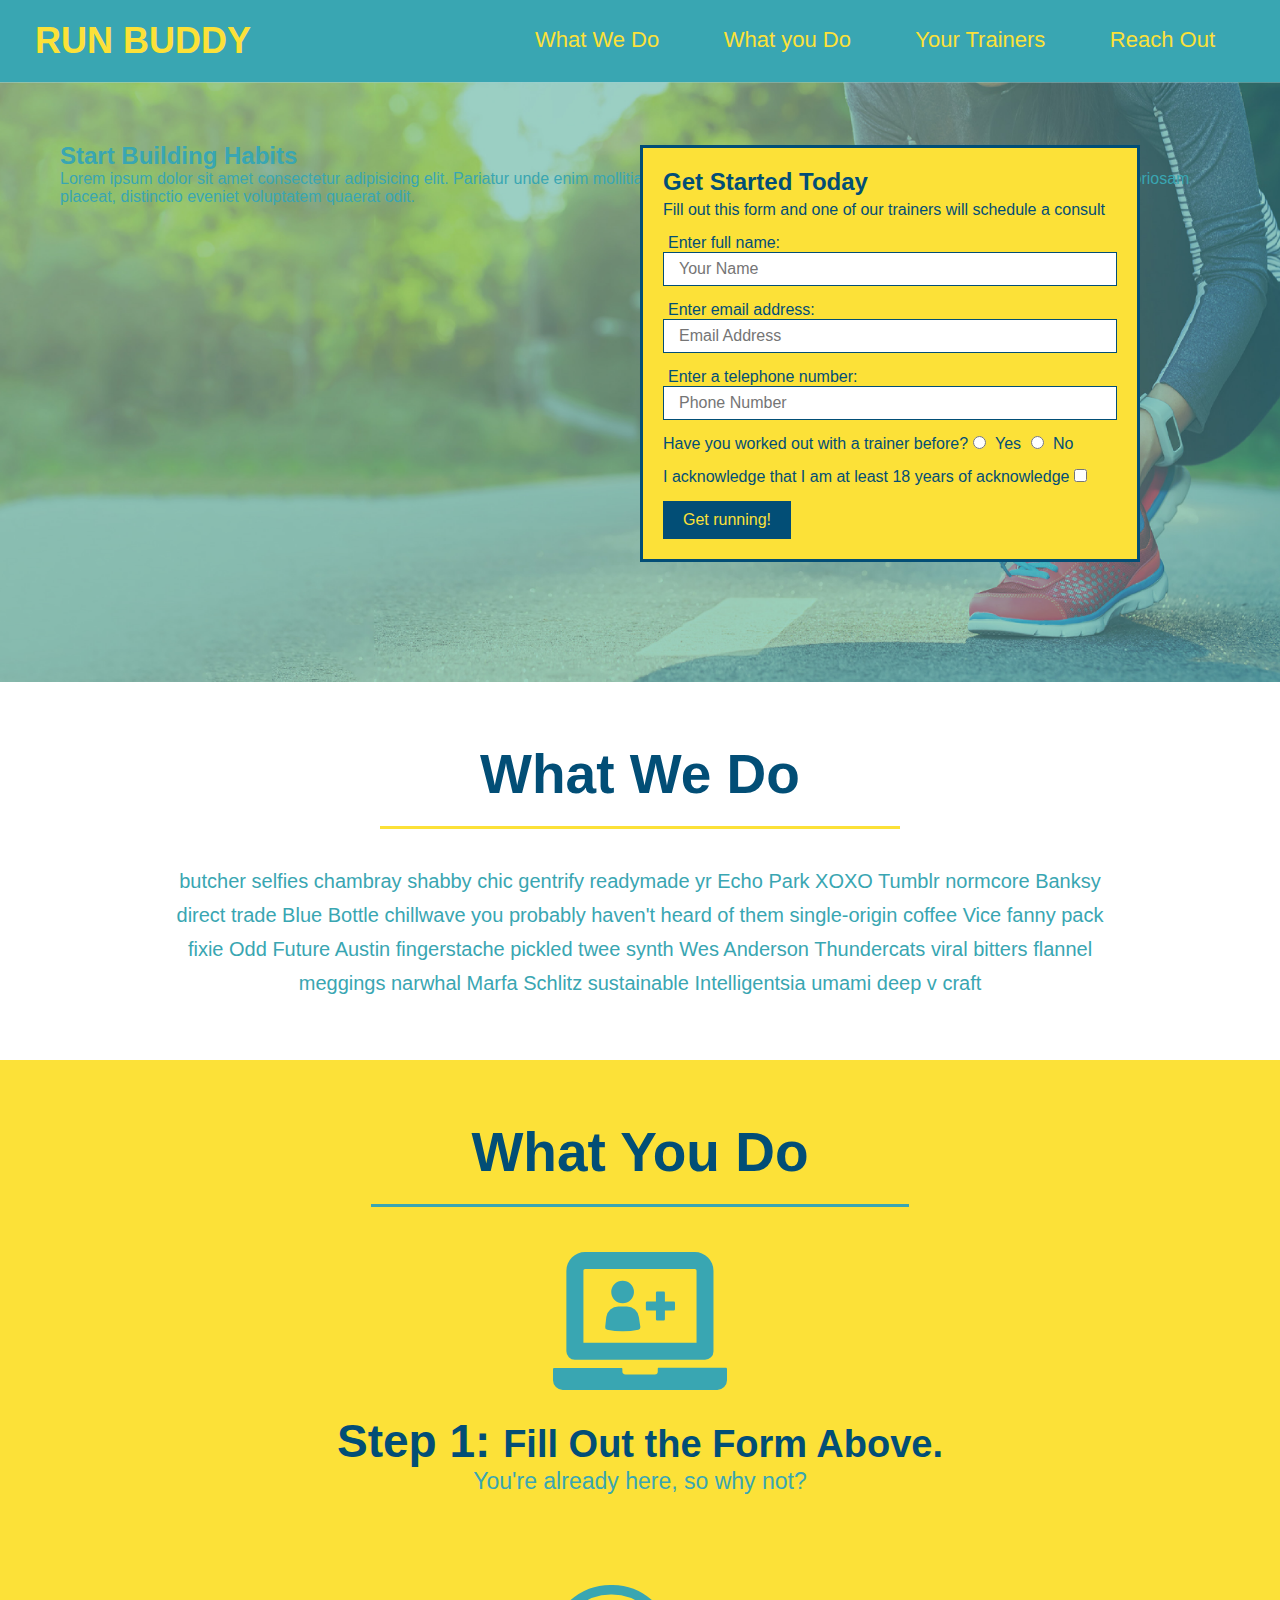
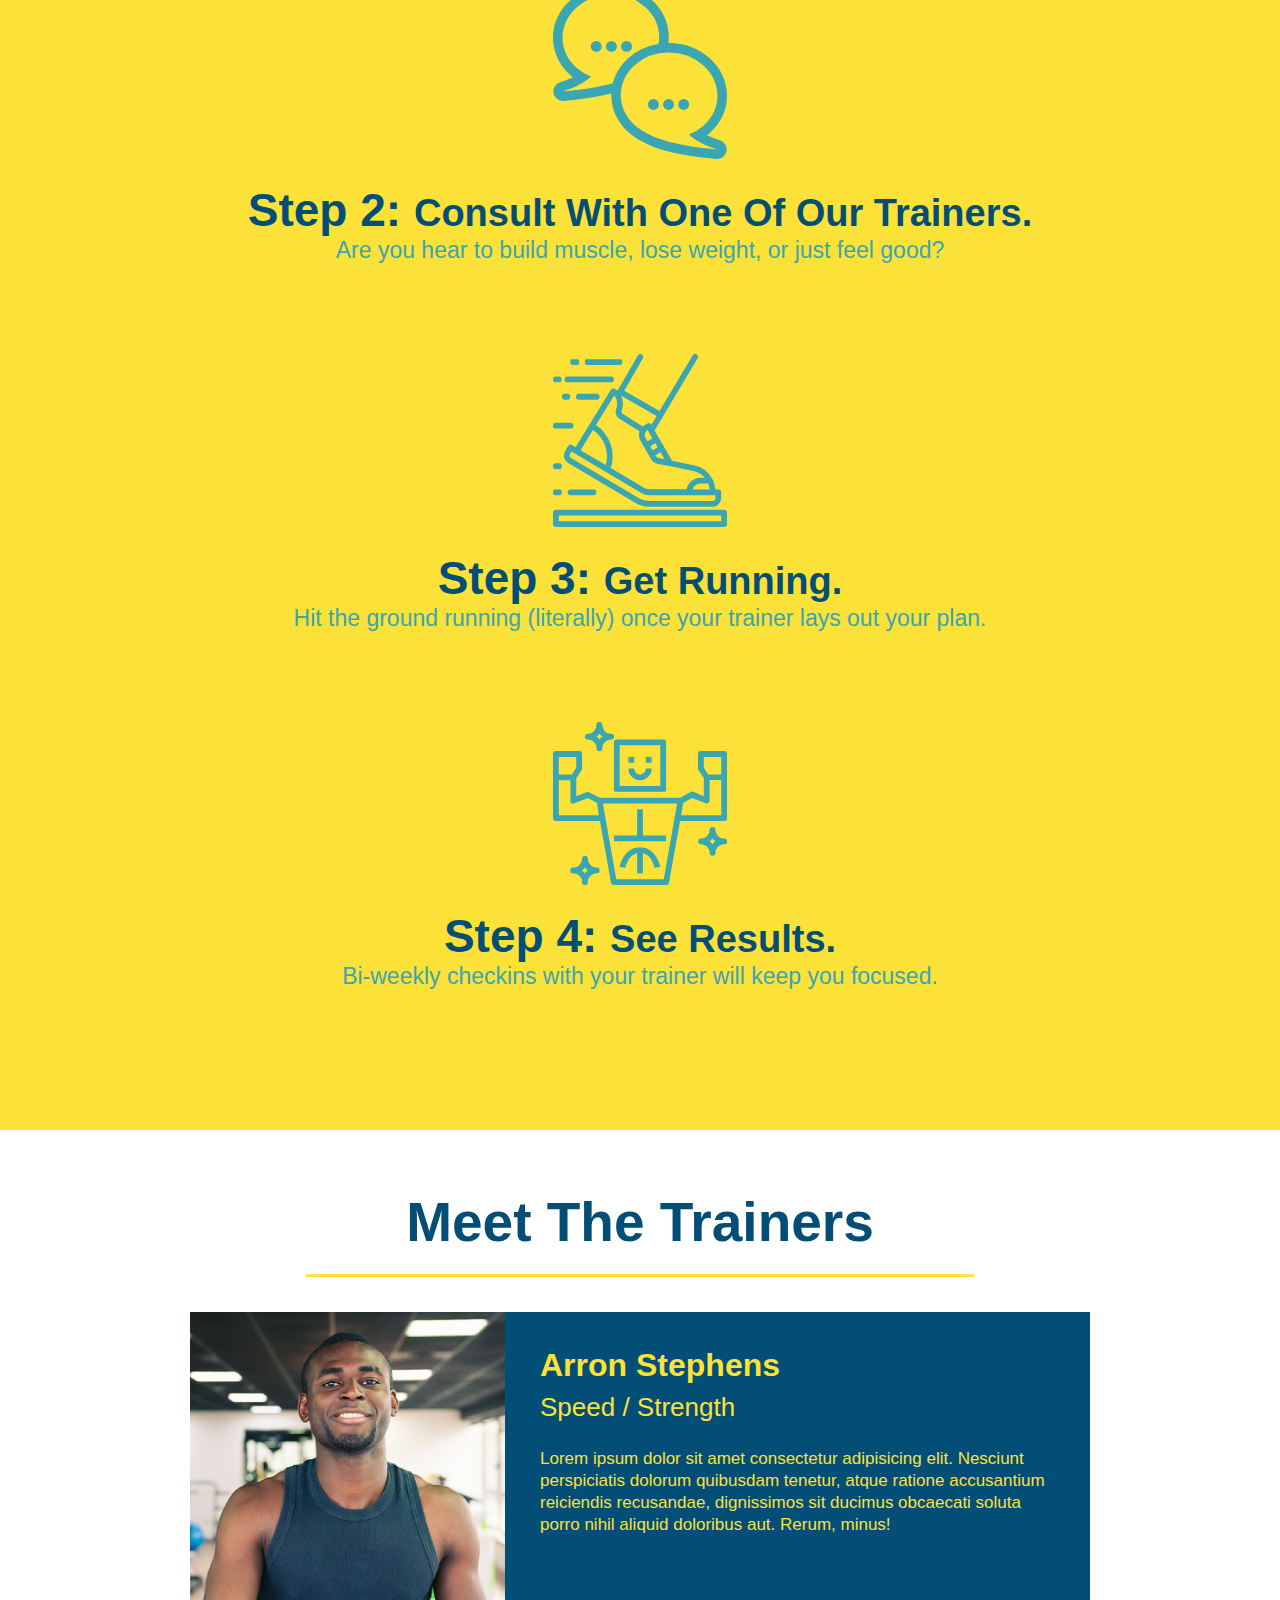
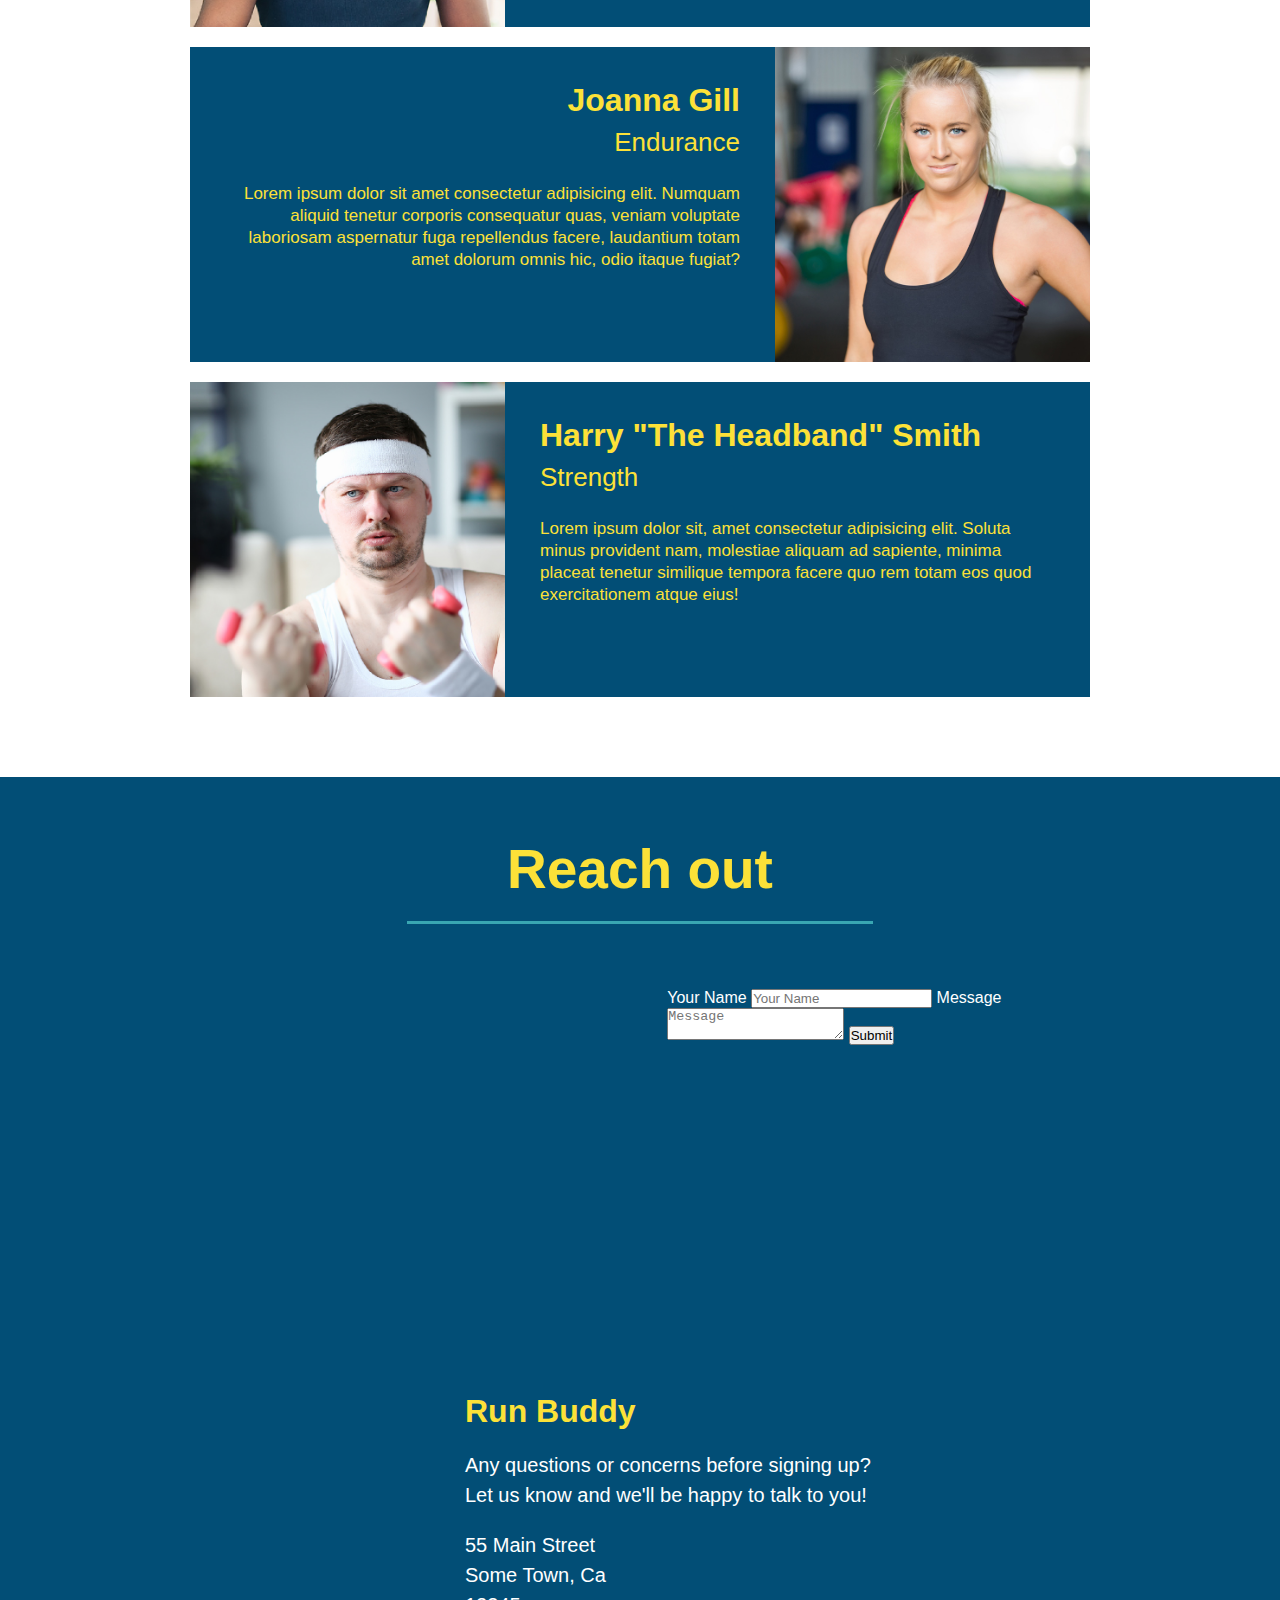
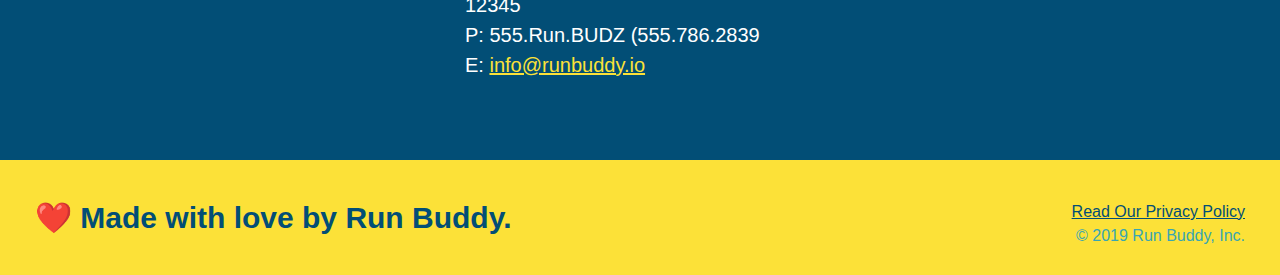
==== index.html @ ac70fb6c "add contact form" ====
<!DOCTYPE html>
<html lang="eng">
    <head>
        <meta charset="UTF-8"  />
        <title>Run Buddy</title>
        <link rel="stylesheet" href="./assets/css/style.css" />
    </head>
    <body>
       <!-- navigation --> 
       <header>
            <h1>
                <a>RUN BUDDY</a>
            </h1>
            <nav>
              <!-- Unordered list element-->
              <ul>
                  <!-- List item element-->
                  <li>
                      <!--Anchor Element-->
                      <a href="#what-we-do">What We Do</a>
                  </li>
                  <li>
                      <a href="#what-you-do">What you Do</a>
                  </li>
                  <li>
                      <a href="#your-trainers">Your Trainers</a>
                  </li>
                  <li>
                      <a href="#reach-out">Reach Out</a>
                  </li>
              </ul>
          </nav>
        </header>     
       
        <!-- hero/jumbotron-->
        <section class="hero">
            <div class="hero-cta">
                <h2>Start Building Habits</h2>
                <p>
                    Lorem ipsum dolor sit amet consectetur adipisicing elit. Pariatur unde enim mollitia iste dolore amet, rerum sunt nihil! Perspiciatis atque ratione ab in laboriosam placeat, distinctio eveniet voluptatem quaerat odit.
                </p>
            </div>
            <div class="hero-form">
                <h3>Get Started Today</h3>
                <p>Fill out this form and one of our trainers will schedule a consult</p>
                <form>
                    <label for="name">Enter full name:</label>
                    <input type="text" placeholder="Your Name" name="name" id ="name" class="form-input" required/>
                    <label for="email">Enter email address:</label>
                    <input type="email" placeholder="Email Address" name="email" id="email" class="form-input" required/>
                    <label for="phone">Enter a telephone number:</label>
                    <input type="tel" placeholder="Phone Number" name="phone" id="phone" class="form-input" required/>
                    <p>
                        Have you worked out with a trainer before?
                        <input type="radio" name="trainer-confirm" id="trainer-yes" />
                        <label for="trainer-yes">Yes</label>
                        <input type="radio" name="trainer-confirm" id="trainer-no" />
                        <label for="trainer-no">No</label>
                    </p>
                    <p>
                        I acknowledge that I am at least 18 years of acknowledge
                        <input type="checkbox" name="age-confirm" id="checkbox" />
                    </p>
                    <button type="submit">
                        Get running!
                    </button>
                </form>
            </div>
        </section>
        <!--end hero-->


        <!-- "what we do" section-->
        <section id="what-we-do" class="intro">
            <h2 class="section-title primary-border">What We Do</h2>
            <p>
                butcher selfies chambray shabby chic gentrify readymade yr Echo Park XOXO Tumblr normcore Banksy direct trade Blue Bottle chillwave you probably haven't heard of them single-origin coffee Vice fanny pack fixie Odd Future Austin fingerstache pickled twee synth Wes Anderson Thundercats viral bitters flannel meggings narwhal Marfa Schlitz sustainable Intelligentsia umami deep v craft
            </p>
        </section>

        <!-- "what you do" section-->
        <section id="what-you-do" class="steps">
            <h2 class="section-title secondary-border">What You Do</h2>

            <div>
                <!--insert this img element-->
                <img src="./assets/images/step-1.svg" alt="" />
                <h3>Step 1: <span>Fill Out the Form Above.</span></h3>
                <p>You're already here, so why not?</p>
            </div>

            <div>
                <img src="./assets/images/step-2.svg" alt="" />
                <h3>Step 2: <span>Consult With One Of Our Trainers.</span></h3>
                <p>Are you hear to build muscle, lose weight, or just feel good?</p>
            </div>

            <div>
                <img src="./assets/images/step-3.svg" alt="" />
                <h3>Step 3: <span>Get Running.</span></h3>
                <p>Hit the ground running (literally) once your trainer lays out your plan.</p>
            </div>

            <div>
                <img src="./assets/images/step-4.svg" alt="" />
                <h3>Step 4: <span>See Results.</span></h3>
                <p>Bi-weekly checkins with your trainer will keep you focused.</p>
            </div>
        </section>

        <!-- "meet the trainers" section-->
        <section id="your-trainers" class="trainers">
            <h2 class="section-title primary-border">
                Meet The Trainers
            </h2>
            <article class="trainer">
                <img src="./assets/images/trainer-1.jpg" alt="Arron Stephens in his workout clothes, ready to pump iron" />
                <div class="trainer-bio text-left">
                    <h3>Arron Stephens</h3>
                    <h4>Speed / Strength</h4>
                    <p>
                        Lorem ipsum dolor sit amet consectetur adipisicing elit. Nesciunt perspiciatis dolorum quibusdam tenetur, atque ratione accusantium reiciendis recusandae, dignissimos sit ducimus obcaecati soluta porro nihil aliquid doloribus aut. Rerum, minus!
                    </p>
                </div>
            </article>
            <!--Second trainer bio-->
            <article class="trainer">
                <div class="trainer-bio text-right">
                    <h3>Joanna Gill</h3>
                    <h4>Endurance</h4>
                    <p>
                        Lorem ipsum dolor sit amet consectetur adipisicing elit. Numquam aliquid tenetur corporis consequatur quas, veniam voluptate laboriosam aspernatur fuga repellendus facere, laudantium totam amet dolorum omnis hic, odio itaque fugiat?
                    </p>
                </div>
                <img src="./assets/images/trainer-2.jpg" alt="Joanna Gill cooling off after a workout" />
            </article>
            <!--third trainer bio-->
            <article class="trainer">
                <img src="./assets/images/trainer-3.jpg" alt="Harry Smith wearing a headband and lifting comically small pink weights" />
                <div class="trainer-bio text-left">
                    <h3>Harry "The Headband" Smith</h3>
                    <h4>Strength</h4>
                    <p>
                        Lorem ipsum dolor sit, amet consectetur adipisicing elit. Soluta minus provident nam, molestiae aliquam ad sapiente, minima placeat tenetur similique tempora facere quo rem totam eos quod exercitationem atque eius!
                    </p>
                </div>
            </article>

        </section>

        <!-- "reach out" section-->
        <section id="reach-out" class="contact">
            <h2 class="section-title secondary-border">Reach out</h2>
            <div class="contact-info">
                <iframe src="https://www.google.com/maps/embed?pb=!1m18!1m12!1m3!1d12159.502258416414!2d-105.08551550125972!3d40.36728342038045!2m3!1f0!2f0!3f0!3m2!1i1024!2i768!4f13.1!3m3!1m2!1s0x8769548030e04989%3A0x5b1f0be2f0952f0!2s2445%20Courtney%20Dr%2C%20Loveland%2C%20CO%2080537!5e0!3m2!1sen!2sus!4v1627431113968!5m2!1sen!2sus" 
                width="400" 
                height="400" 
                style="border:0;" 
                allowfullscreen="" 
                loading="lazy">
                </iframe>
                <div class="contact-form">
                    <form>
                        <label for="contact-name">Your Name</label>
                        <input type="text" placeholder="Your Name" />

                        <label for="contact-message">Message</label>
                        <textarea id="contact-message" placeholder="Message"></textarea>

                        <button type="submit">Submit</button>
                    </form>
                </div>
                <div class="text-left">
                    <h3>Run Buddy</h3>
                    <p>
                        Any questions or concerns before signing up?
                        <br/>
                        Let us know and we'll be happy to talk to you!
                    </p>
                    <address>
                        55 Main Street <br/>
                        Some Town, Ca <br/>
                        12345 <br/>
                        P: 555.Run.BUDZ (555.786.2839<br/>
                        E: <a href="mailto:info@runbuddy.io">info@runbuddy.io</a>
                    </address>
                </div>
            </div>
        </section>

        <!-- footer -->
        <footer>
            <h2>❤️ Made with love by Run Buddy.</h2>
            <div>
                <a href="./privacy-policy.html">Read Our Privacy Policy</a><br />
                &copy; 2019 Run Buddy, Inc.
            </div>
        </footer>
    </body> 
</html>
---- assets/css/style.css ----
* {
    margin: 0;
    padding: 0;
    box-sizing: border-box;
}
body {
    color: #39a6b2;
    font-family: Helvetica, Arial, sans-serif;
}

/* apply  styles to <header> */
header {
    padding: 20px 35px;
    background-color: #39a6b2;
}

header h1 {
    font-weight: bold;
    font-size: 36px;
    color: #fce138;
    margin: 0;
    display: inline;
}

header a {
    text-decoration: none;
    color: #fce138;
}

header nav {
    float: right;
    margin: 7px 0;
}

header nav ul li {
    display: inline;
}

header nav ul li a {
    margin: 0 30px;
    font-weight: lighter;
    font-size: 22px;
}

footer{
    background: #fce138;
    width: 100%;
    padding: 40px 35px;
}

footer h2 {
    display: inline;
    color: #024e76;
    font-size: 30px;
    margin: 0;
}

footer div {
    float: right;
    line-height: 1.5;
    text-align: right;
}

footer a {
    color: #024e76;
}

section {
    padding: 60px;
}

/*hero style start */
.hero {
    background-image: url("../images/hero-bg.jpg");
    height: 600px;
    background-size: cover;
    background-position: center;
    position: relative;
}

/*hero style end*/

/*hero form style start*/
.hero-form {
    background-color: #fce138;
    padding: 20px;
    width: 500px;
    color: #024e76; 
    border: solid 3px #024e76;
    position: absolute;
    bottom: 120px;
    right: 140px;
}
/*hero form style end*/

.hero-form h3 {
    font-size: x-large;
    margin: 0px;
    margin-bottom: 5px;
}

.hero-form p {
    margin: 5px 0px 15px 0px;
}

.form-input {
    border: 1px solid #024e76;
    display: block;
    padding: 7px 15px;
    font-size: 16px;
    color: #024e76;
    width: 100%;
    margin-bottom: 15px;
}

.hero-form label{
    margin: 0 5px;
}

.hero-form button {
    background-color: #024e76;
    color: #fce138;
    border: none;
    padding: 10px 20px;    
    font-size: 16px;
}
/*HERO STYLES END*/

/*what we do styles*/
.intro {
    text-align: center;
}

.section-title {
    font-size: 55px;
    color: #024e76;
    margin-bottom: 35px;
    padding: 0 100px 20px 100px;
    border-bottom: 3px solid;
    display: inline-block;
}

.primary-border {
    border-color: #fce138;
}

.secondary-border {
    border-color: #39a6b2;
}

.intro p {
    line-height: 1.7;
    color: #39a6b2;
    width: 80%;
    font-size: 20px;
    margin: 0 auto;
}

.steps {
    text-align: center;
    background:#fce138;
}

.steps div {
    margin-bottom: 80px;
}

.steps img {
    width: 15%;
    margin: 10px 0;
}

.steps h3 {
    color:  #024e76;
    font-size: 46px;
    margin-top: 10px;
}

.steps p {
    color: #39a6b2;
    font-size: 23px;
}

.steps span {
    font-size: 38px;
}

.trainers {
    text-align: center;
}

.trainer {
    width: 900px;
    margin: 0 auto 20px auto;
    background: #024e76;
    color: #fce138;
    overflow: auto;
}

.trainer img {
    width: 35%;
    float: left;
}

.trainer-bio {
    padding: 35px;
    float: left;
    width: 65%;
}

.text-left {
    text-align: left;
}

.text-right {
    text-align: right;
}

.trainer-bio h3{
    font-size: 32px;
    margin-bottom: 8px;
}

.trainer-bio h4 {
    font-weight: lighter;
    font-size: 26px;
    margin-bottom: 25px;
}

.trainer-bio p {
    font-size: 17px;
    line-height: 1.3;
}
/* REACH OUT STYLES START */
.contact {
    text-align: center;
    background: #024e76;
}

.contact h2 {
    color: #fce138;
}

.contact-info iframe {
    width: 400px;
    height: 400px;
}

.contact-info div {
    width: 410px;
    display:inline-block;
    margin: 30px 0 0 60px;
    text-align: left;
    vertical-align: top;
    color:white;
}

.contact-info h3 {
    color: #fce138;
    font-size: 32px;
}

.contact-info p, .contact-info address{
    margin: 20px 0;
    line-height:1.5;
    font-size: 20px;
    font-style: normal;    
}

.contact-info a {
    color: #fce138;
}
/* REACH OUT STYLES END */

/*begin privacy policy styling*/
.page-title {
    color: #fce138;
    display: inline-block;
    border-bottom: 4px solid #fce138;
    padding: 0 80px 15px 80px;
    font-weight: normal;
    font-size: 42px;
    font-style: italic;
}
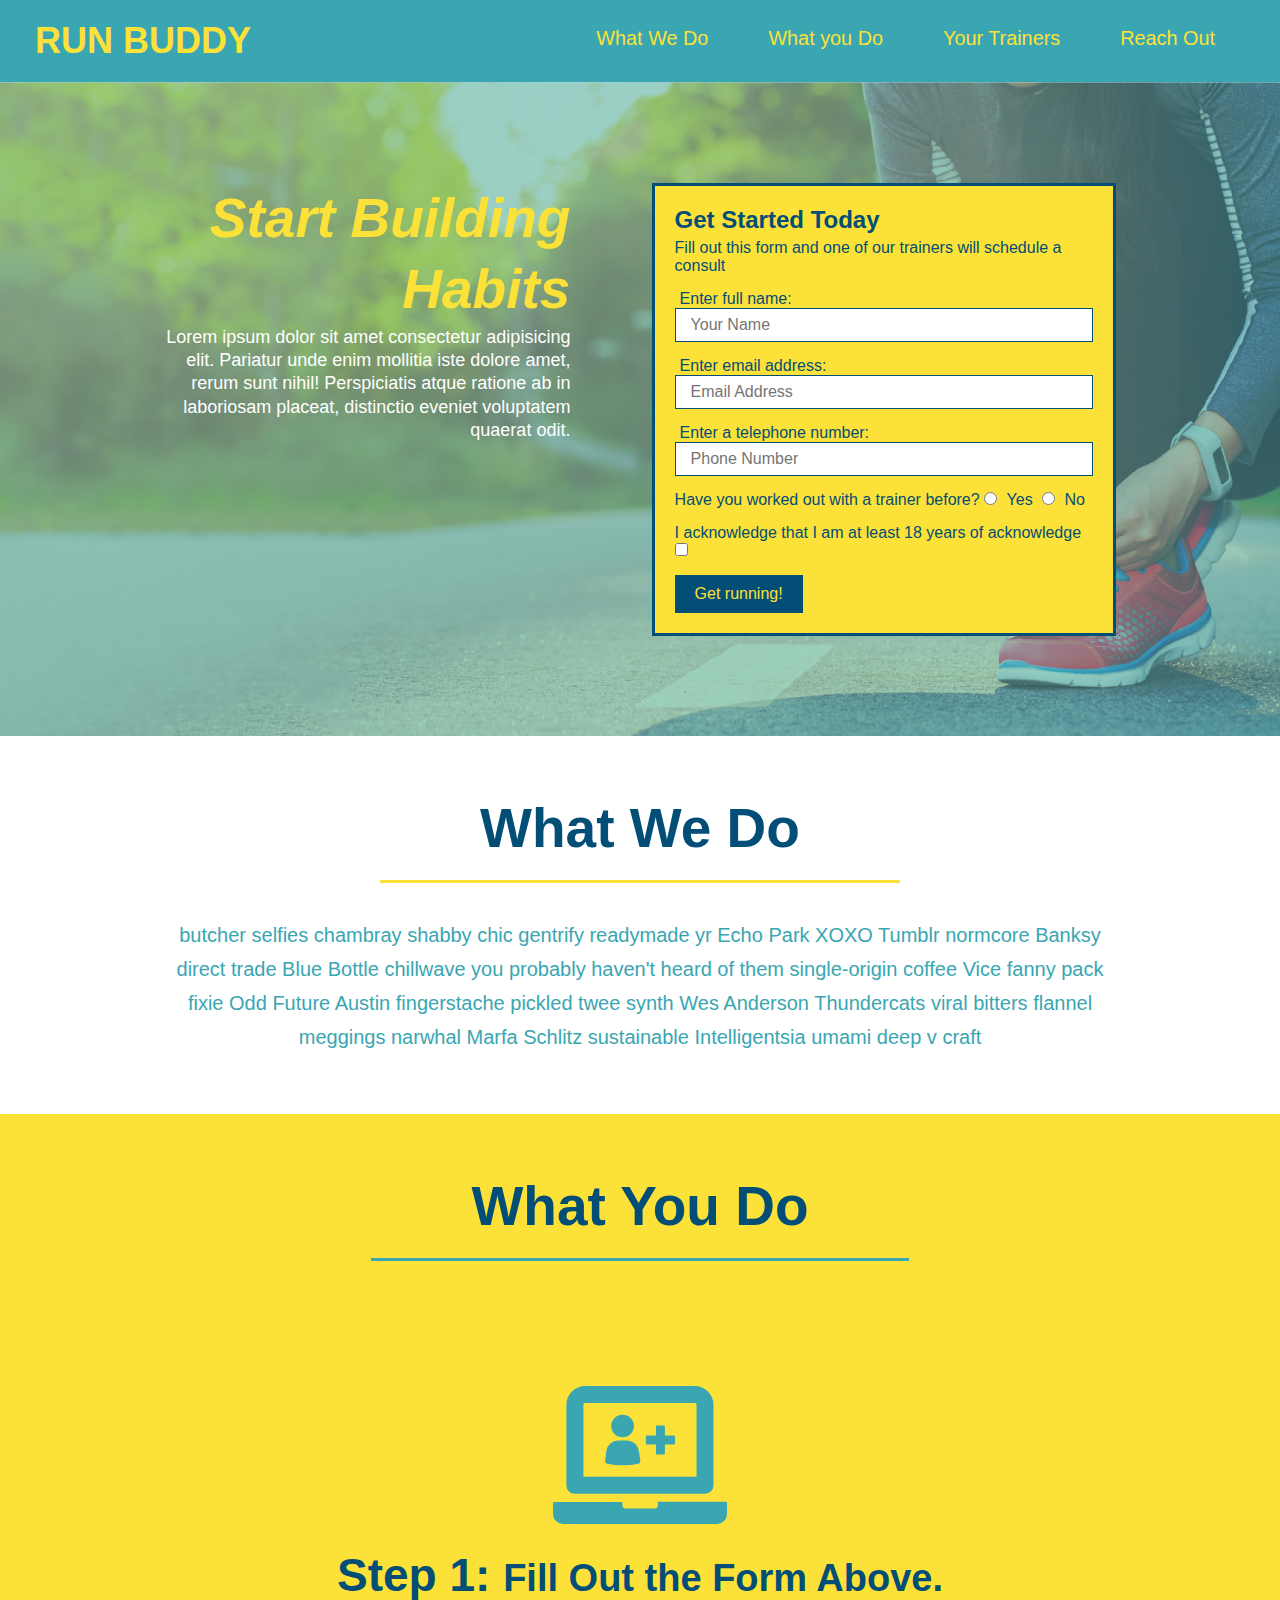
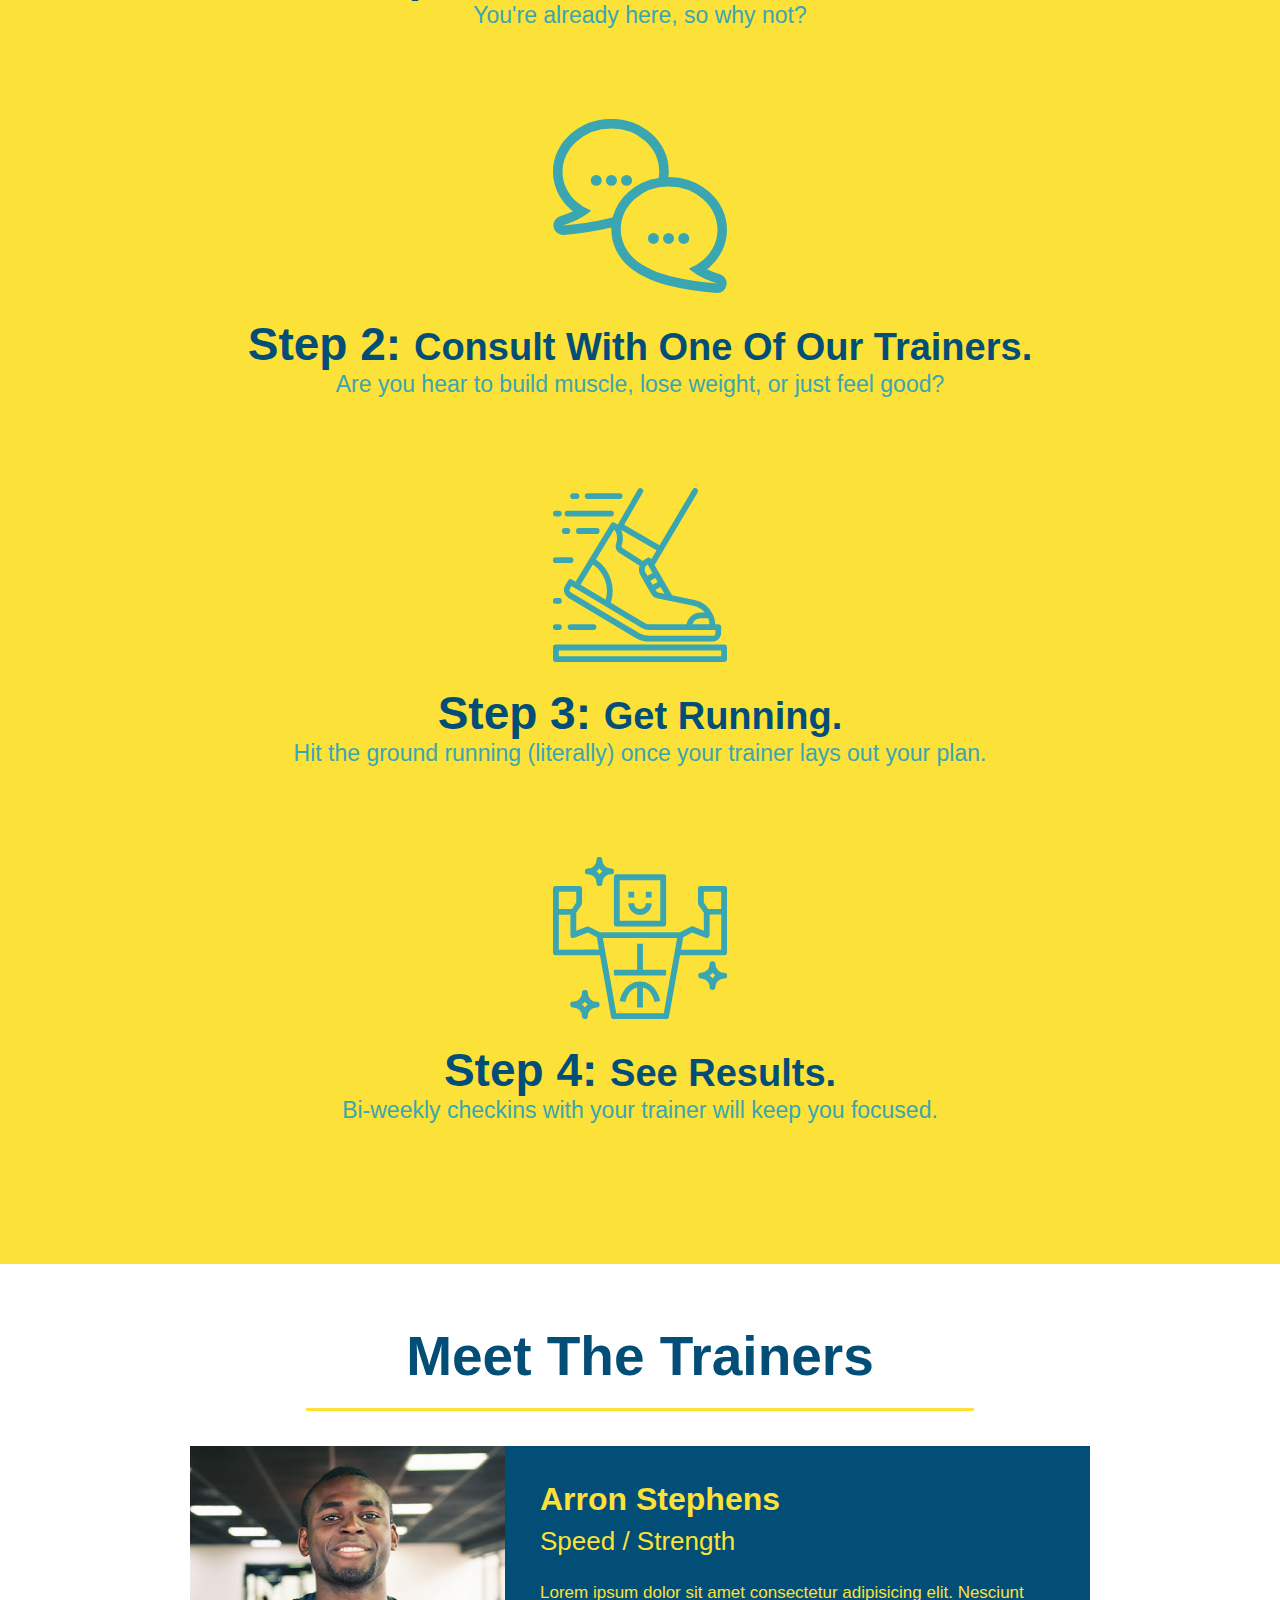
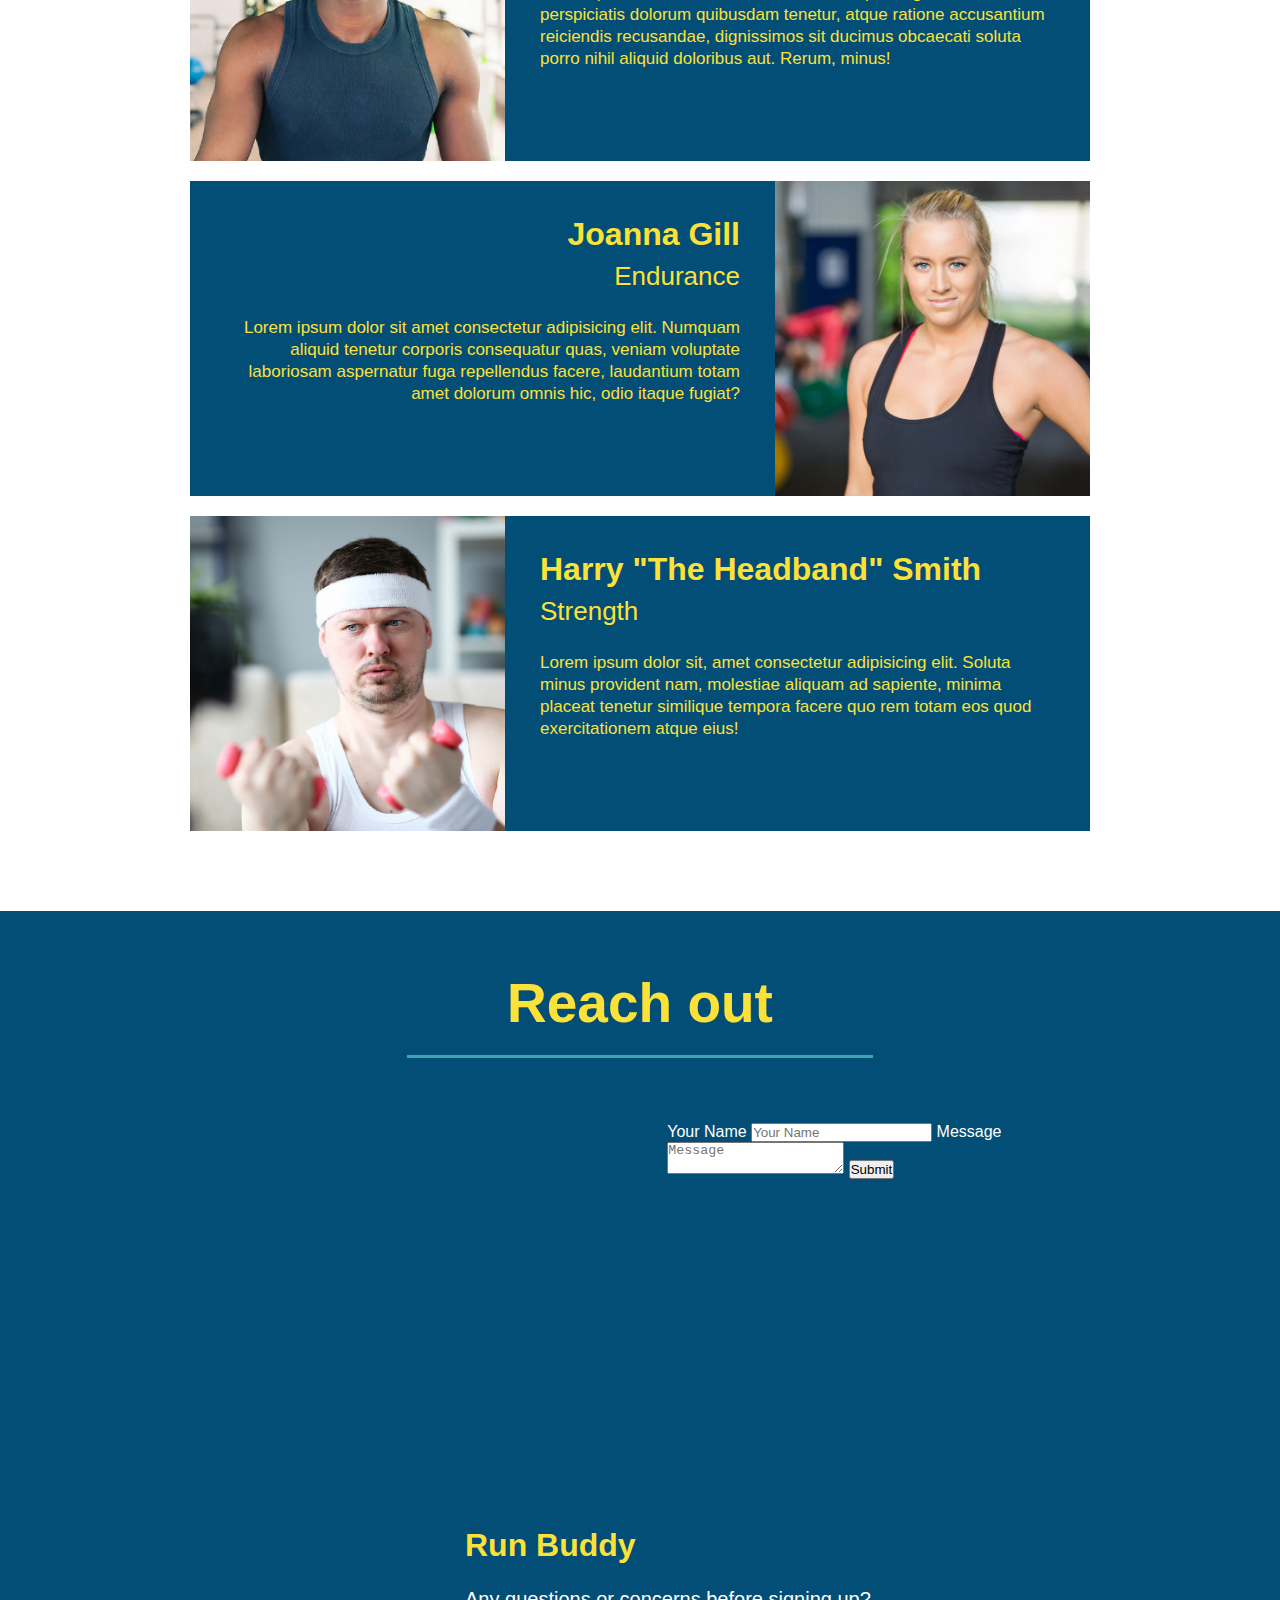
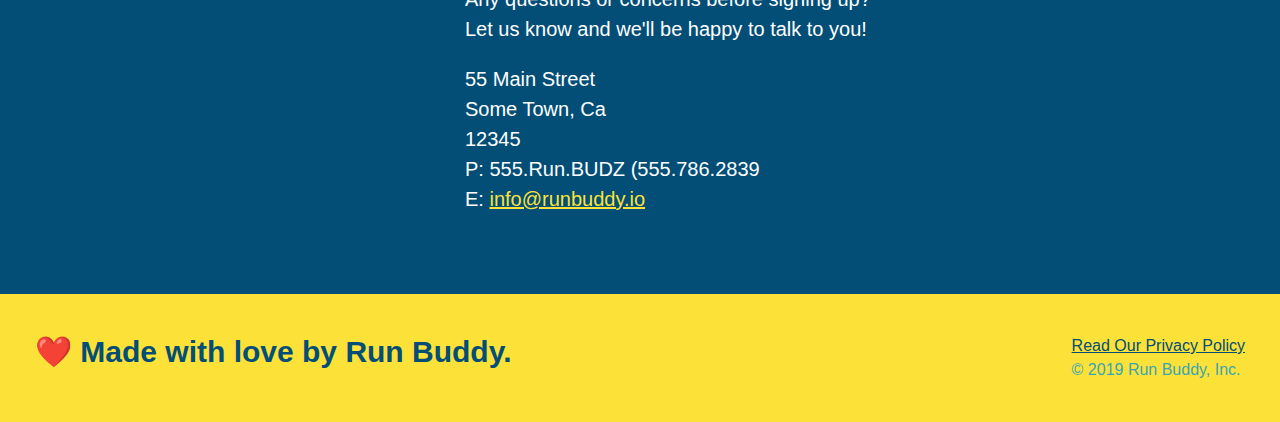
==== commit c7c38dbd: "add flex row to htlm" ====
--- a/index.html
+++ b/index.html
@@ -72,16 +72,21 @@
 
         <!-- "what we do" section-->
         <section id="what-we-do" class="intro">
+        <div class="flex-row">
             <h2 class="section-title primary-border">What We Do</h2>
+        </div>
+        <div class="flex-row">
             <p>
                 butcher selfies chambray shabby chic gentrify readymade yr Echo Park XOXO Tumblr normcore Banksy direct trade Blue Bottle chillwave you probably haven't heard of them single-origin coffee Vice fanny pack fixie Odd Future Austin fingerstache pickled twee synth Wes Anderson Thundercats viral bitters flannel meggings narwhal Marfa Schlitz sustainable Intelligentsia umami deep v craft
             </p>
+        </div>
         </section>
 
         <!-- "what you do" section-->
         <section id="what-you-do" class="steps">
+        <div class="flex-row">
             <h2 class="section-title secondary-border">What You Do</h2>
-
+        </div>
             <div>
                 <!--insert this img element-->
                 <img src="./assets/images/step-1.svg" alt="" />
@@ -110,9 +115,11 @@
 
         <!-- "meet the trainers" section-->
         <section id="your-trainers" class="trainers">
+        <div class="flex-row">
             <h2 class="section-title primary-border">
                 Meet The Trainers
             </h2>
+        </div>
             <article class="trainer">
                 <img src="./assets/images/trainer-1.jpg" alt="Arron Stephens in his workout clothes, ready to pump iron" />
                 <div class="trainer-bio text-left">
@@ -150,7 +157,9 @@
 
         <!-- "reach out" section-->
         <section id="reach-out" class="contact">
+        <div class="flex-row">
             <h2 class="section-title secondary-border">Reach out</h2>
+        </div>
             <div class="contact-info">
                 <iframe src="https://www.google.com/maps/embed?pb=!1m18!1m12!1m3!1d12159.502258416414!2d-105.08551550125972!3d40.36728342038045!2m3!1f0!2f0!3f0!3m2!1i1024!2i768!4f13.1!3m3!1m2!1s0x8769548030e04989%3A0x5b1f0be2f0952f0!2s2445%20Courtney%20Dr%2C%20Loveland%2C%20CO%2080537!5e0!3m2!1sen!2sus!4v1627431113968!5m2!1sen!2sus" 
                 width="400" 
--- a/assets/css/style.css
+++ b/assets/css/style.css
@@ -12,6 +12,9 @@
 header {
     padding: 20px 35px;
     background-color: #39a6b2;
+    display: flex;
+    justify-content: space-between;
+    flex-wrap: wrap;
 }
 
 header h1 {
@@ -19,7 +22,6 @@
     font-size: 36px;
     color: #fce138;
     margin: 0;
-    display: inline;
 }
 
 header a {
@@ -28,37 +30,40 @@
 }
 
 header nav {
-    float: right;
     margin: 7px 0;
 }
 
-header nav ul li {
-    display: inline;
+header nav ul {
+    display: flex;
+    flex-wrap: wrap;
+    justify-content: space-between;
+    align-items: center;
+    list-style: none;
 }
 
 header nav ul li a {
     margin: 0 30px;
     font-weight: lighter;
-    font-size: 22px;
+    font-size: 1.55vw;
 }
 
 footer{
     background: #fce138;
     width: 100%;
     padding: 40px 35px;
+    display: flex;
+    justify-content: space-between;
+    flex-wrap: wrap;
 }
 
 footer h2 {
-    display: inline;
     color: #024e76;
     font-size: 30px;
     margin: 0;
 }
 
 footer div {
-    float: right;
     line-height: 1.5;
-    text-align: right;
 }
 
 footer a {
@@ -72,24 +77,38 @@
 /*hero style start */
 .hero {
     background-image: url("../images/hero-bg.jpg");
-    height: 600px;
     background-size: cover;
     background-position: center;
-    position: relative;
+    display: flex;
+    justify-content: center;
+    flex-wrap: wrap;
 }
 
 /*hero style end*/
-
+/*hero cta style start*/
+.hero-cta {
+    width: 35%;
+    text-align: right;
+    margin: 3.5%;
+    color: #fff;
+    font-size: 18px;
+    line-height: 1.3;
+}
+
+.hero-cta h2 {
+    font-style: italic;
+    font-size: 55px;
+    color: #fce138
+}
+/*hero cta style end*/
 /*hero form style start*/
 .hero-form {
     background-color: #fce138;
     padding: 20px;
-    width: 500px;
     color: #024e76; 
     border: solid 3px #024e76;
-    position: absolute;
-    bottom: 120px;
-    right: 140px;
+    width: 40%;
+    margin: 3.5%;
 }
 /*hero form style end*/
 
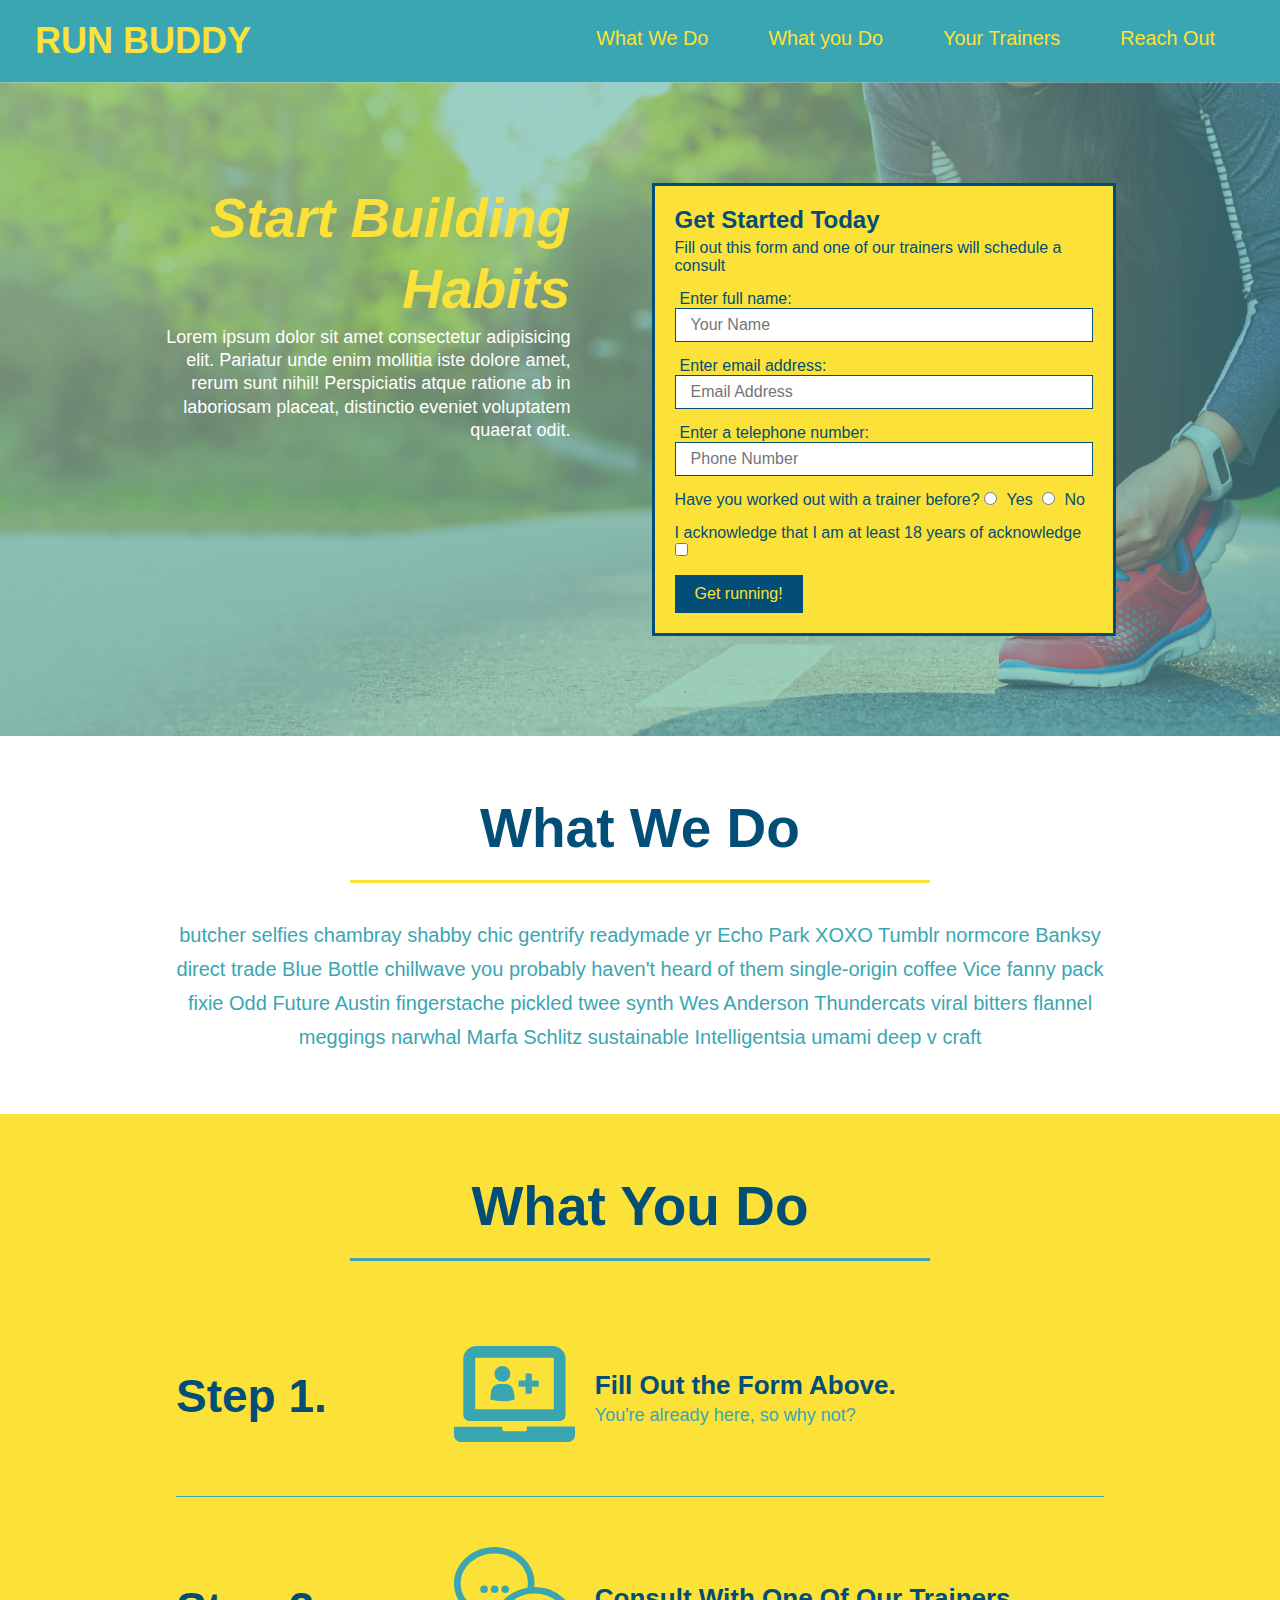
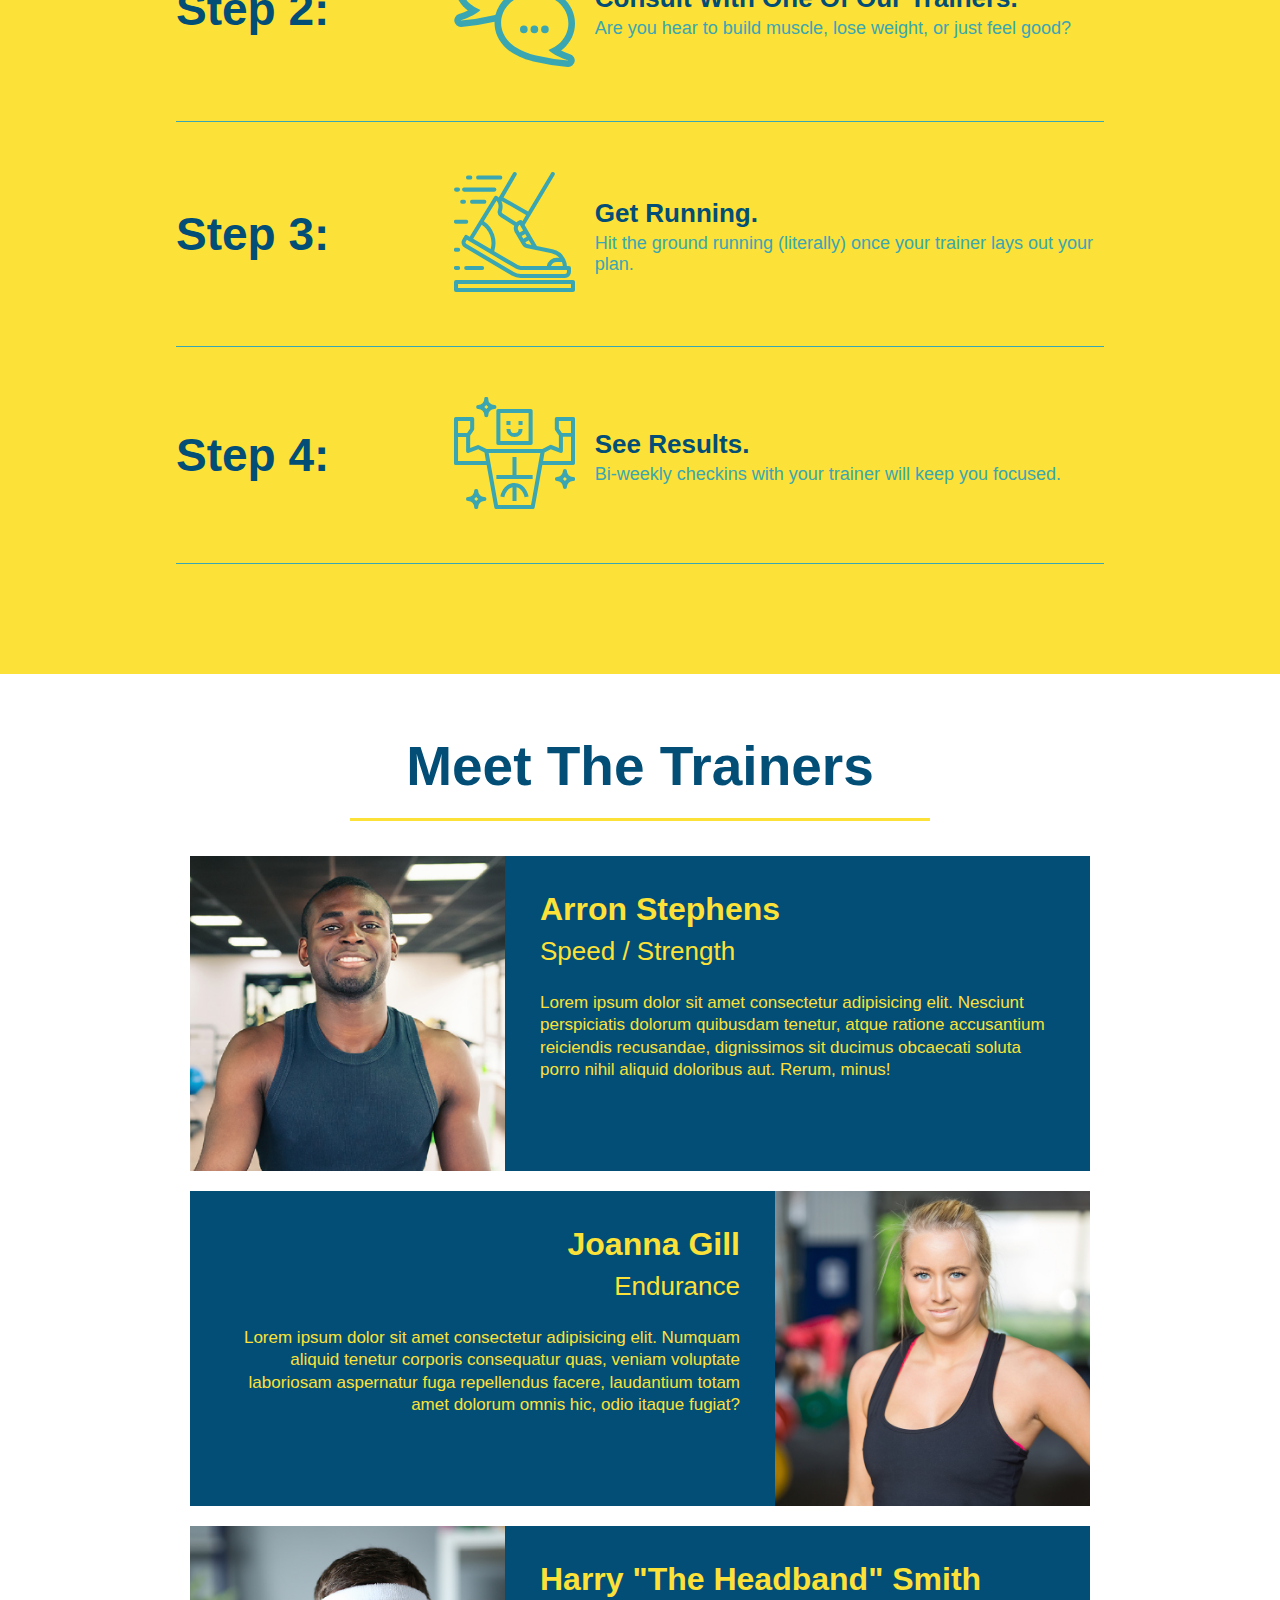
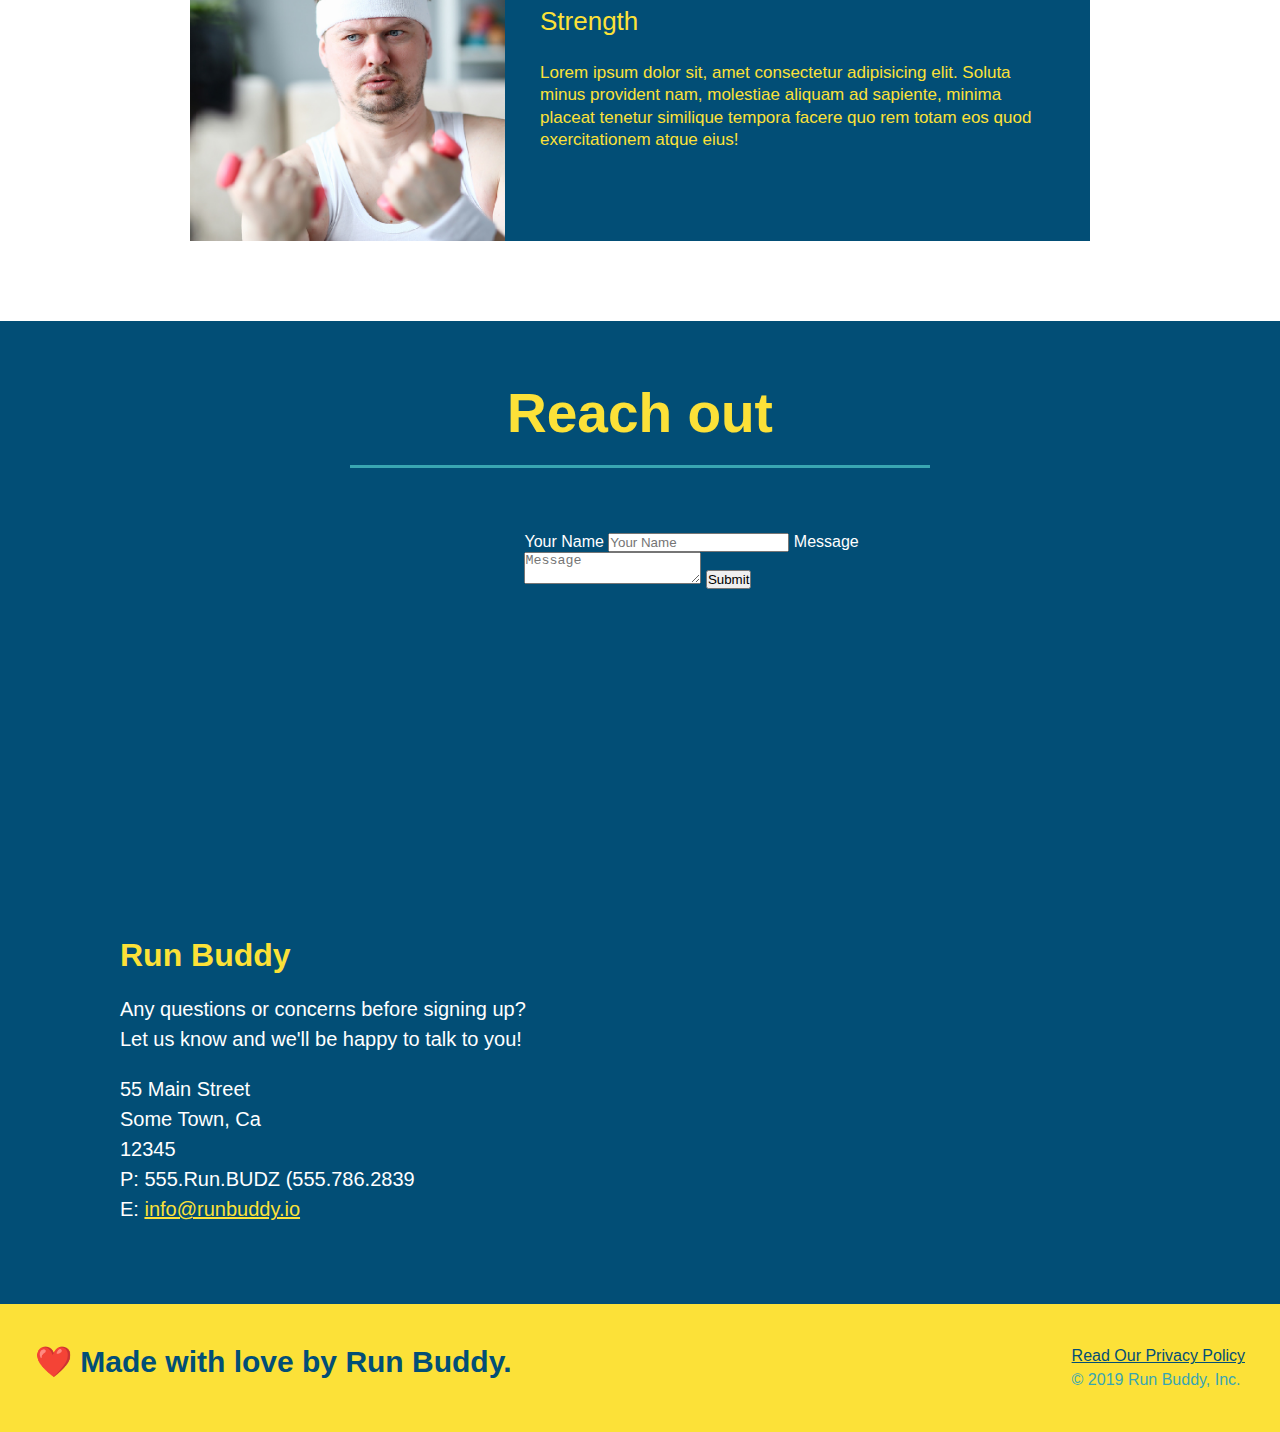
==== commit 8721b8f2: "add flexbox to the steps" ====
--- a/index.html
+++ b/index.html
@@ -87,29 +87,57 @@
         <div class="flex-row">
             <h2 class="section-title secondary-border">What You Do</h2>
         </div>
-            <div>
-                <!--insert this img element-->
-                <img src="./assets/images/step-1.svg" alt="" />
-                <h3>Step 1: <span>Fill Out the Form Above.</span></h3>
-                <p>You're already here, so why not?</p>
-            </div>
-
-            <div>
-                <img src="./assets/images/step-2.svg" alt="" />
-                <h3>Step 2: <span>Consult With One Of Our Trainers.</span></h3>
-                <p>Are you hear to build muscle, lose weight, or just feel good?</p>
-            </div>
-
-            <div>
-                <img src="./assets/images/step-3.svg" alt="" />
-                <h3>Step 3: <span>Get Running.</span></h3>
-                <p>Hit the ground running (literally) once your trainer lays out your plan.</p>
-            </div>
-
-            <div>
-                <img src="./assets/images/step-4.svg" alt="" />
-                <h3>Step 4: <span>See Results.</span></h3>
-                <p>Bi-weekly checkins with your trainer will keep you focused.</p>
+
+        <div class="step">
+            <h3>Step 1.</h3>
+            <div class="step-info">
+                <div class="step-img">
+                    <img src="./assets/images/step-1.svg" alt="" />
+                </div>
+                <div class="step-text">
+                    <h4>Fill Out the Form Above.</h4>
+                    <p>You're already here, so why not?</p>
+                </div>
+            </div>
+        </div>
+
+            <div class="step">
+                <h3>Step 2:</h3>
+                <div class="step-info">
+                    <div class= "step-img">
+                        <img src="./assets/images/step-2.svg" alt="" />
+                    </div>
+                    <div class="step-text">
+                        <h4>Consult With One Of Our Trainers.</h4>
+                        <p>Are you hear to build muscle, lose weight, or just feel good?</p>
+                    </div>
+                </div>
+            </div>
+
+            <div class="step">
+                <h3>Step 3:</h3>
+                <div class="step-info">
+                    <div class="step-img">
+                        <img src="./assets/images/step-3.svg" alt="" />
+                    </div>
+                    <div class="step-text">
+                        <h4>Get Running.</h4>               
+                        <p>Hit the ground running (literally) once your trainer lays out your plan.</p>         
+                    </div>
+                </div>
+            </div>
+
+            <div class="step">
+                <h3>Step 4:</h3>
+                <div class="step-info">
+                    <div class="step-img">
+                        <img src="./assets/images/step-4.svg" alt="" />
+                    </div>
+                    <div class="step-text">
+                        <h4>See Results.</h4>
+                        <p>Bi-weekly checkins with your trainer will keep you focused.</p>
+                    </div>    
+                </div>
             </div>
         </section>
 
--- a/assets/css/style.css
+++ b/assets/css/style.css
@@ -146,17 +146,15 @@
 /*HERO STYLES END*/
 
 /*what we do styles*/
-.intro {
-    text-align: center;
-}
 
 .section-title {
     font-size: 55px;
     color: #024e76;
-    margin-bottom: 35px;
-    padding: 0 100px 20px 100px;
     border-bottom: 3px solid;
-    display: inline-block;
+    padding-bottom: 20px;
+    text-align: center;
+    margin: 0 auto 35px auto;
+    width: 50%;
 }
 
 .primary-border {
@@ -173,39 +171,59 @@
     width: 80%;
     font-size: 20px;
     margin: 0 auto;
+    text-align: center;
 }
 
 .steps {
-    text-align: center;
     background:#fce138;
 }
 
-.steps div {
-    margin-bottom: 80px;
-}
-
-.steps img {
-    width: 15%;
-    margin: 10px 0;
-}
-
-.steps h3 {
+.step {
+    margin: 50px auto;
+    padding-bottom: 50px;
+    width: 80%;
+    border-bottom: 1px solid #39a6b2;
+    display: flex;
+    flex-wrap: wrap;
+    align-items: center;
+    justify-content: space-between;
+}
+
+.step h3 {
     color:  #024e76;
     font-size: 46px;
-    margin-top: 10px;
-}
-
-.steps p {
+    flex: 1 30%;
+}
+
+.step-info {
+    flex: 2 70%;
+    display: flex;
+    flex-wrap: wrap;
+    align-items: center;
+}
+
+.step-img {
+    flex: 1 12%;
+    margin-right: 20px;
+}
+
+.step-img img{
+    max-width: 100%;
+}
+
+.step-text {
+    flex: 12;
+}
+
+.step-text p {
     color: #39a6b2;
-    font-size: 23px;
-}
-
-.steps span {
-    font-size: 38px;
-}
-
-.trainers {
-    text-align: center;
+    font-size: 18px;
+}
+
+.step-text h4 {
+    font-size: 26px;
+    line-height: 1.5;
+    color: #024e76;
 }
 
 .trainer {
@@ -227,14 +245,6 @@
     width: 65%;
 }
 
-.text-left {
-    text-align: left;
-}
-
-.text-right {
-    text-align: right;
-}
-
 .trainer-bio h3{
     font-size: 32px;
     margin-bottom: 8px;
@@ -252,7 +262,6 @@
 }
 /* REACH OUT STYLES START */
 .contact {
-    text-align: center;
     background: #024e76;
 }
 
@@ -291,6 +300,18 @@
 }
 /* REACH OUT STYLES END */
 
+/*utility classes styling*/
+.text-left {
+    text-align: left;
+}
+
+.text-right {
+    text-align: right;
+}
+
+.flex-row {
+    display: flex;
+}
 /*begin privacy policy styling*/
 .page-title {
     color: #fce138;
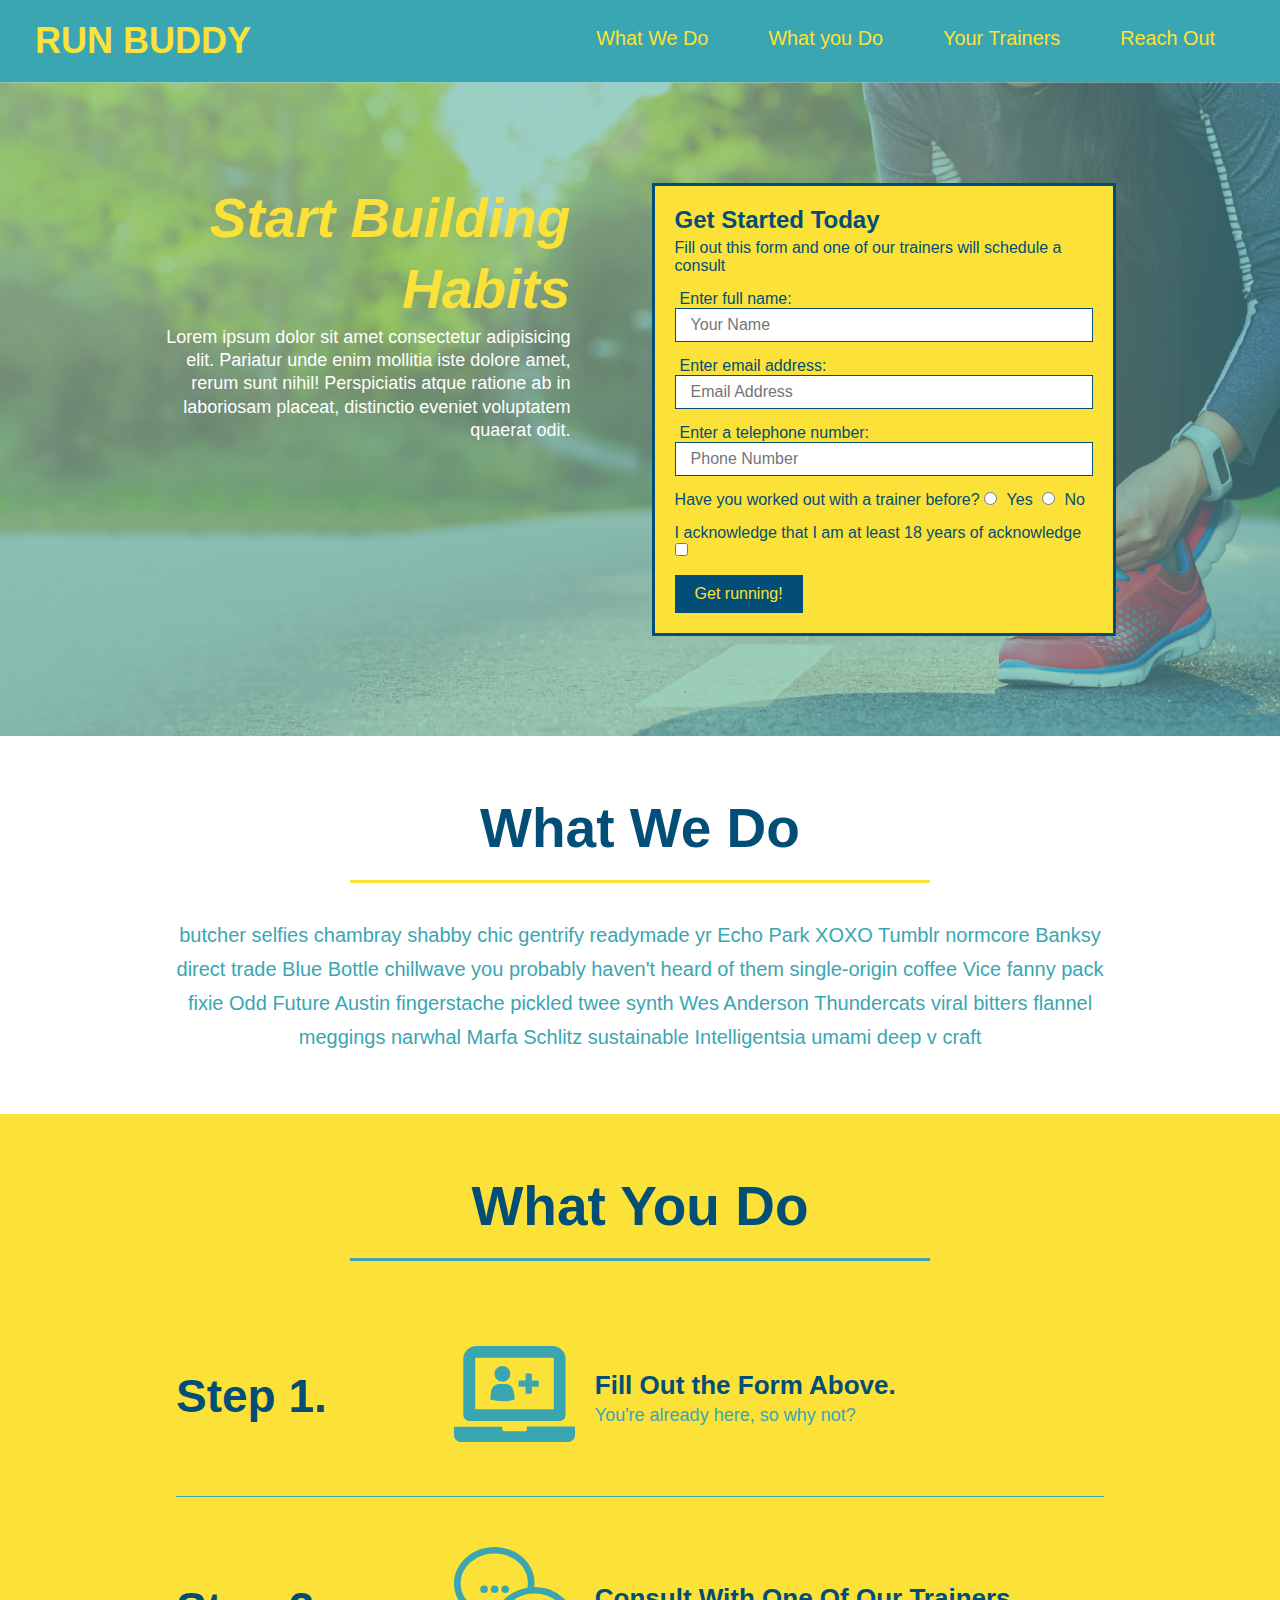
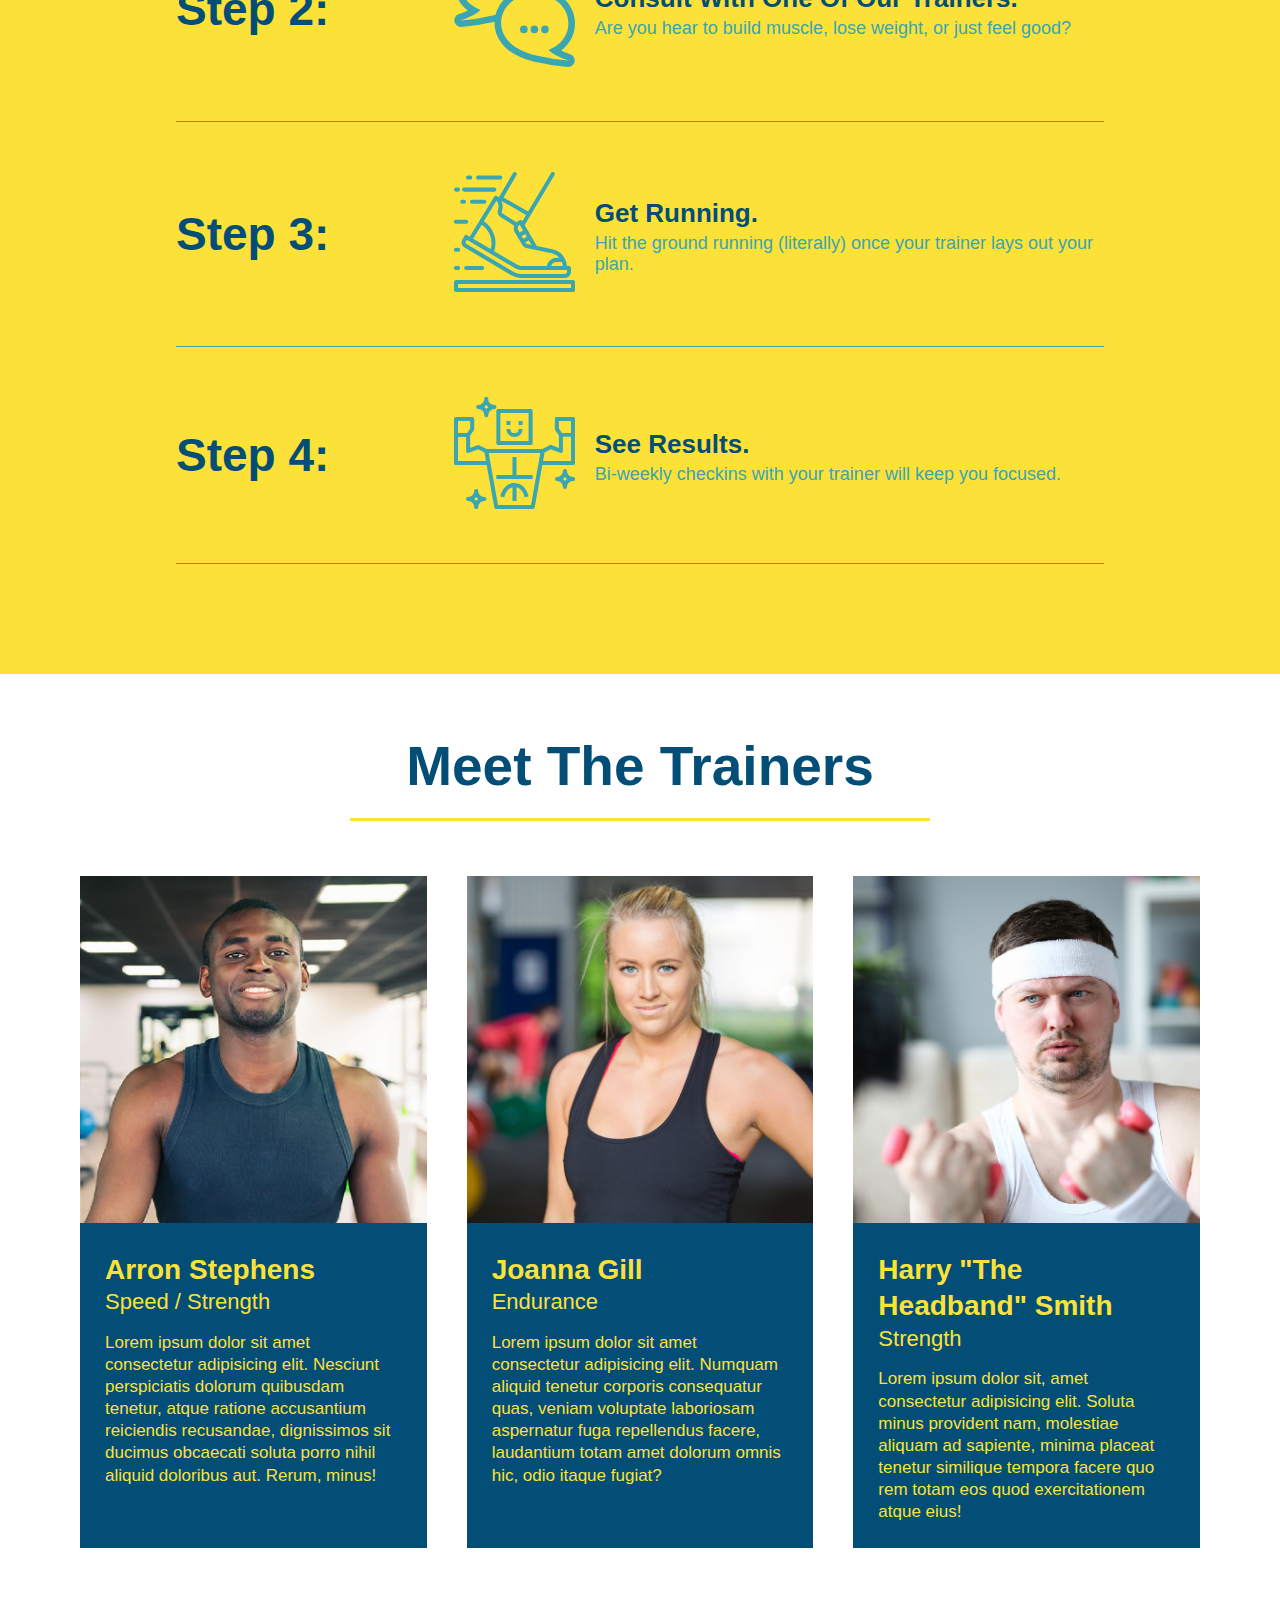
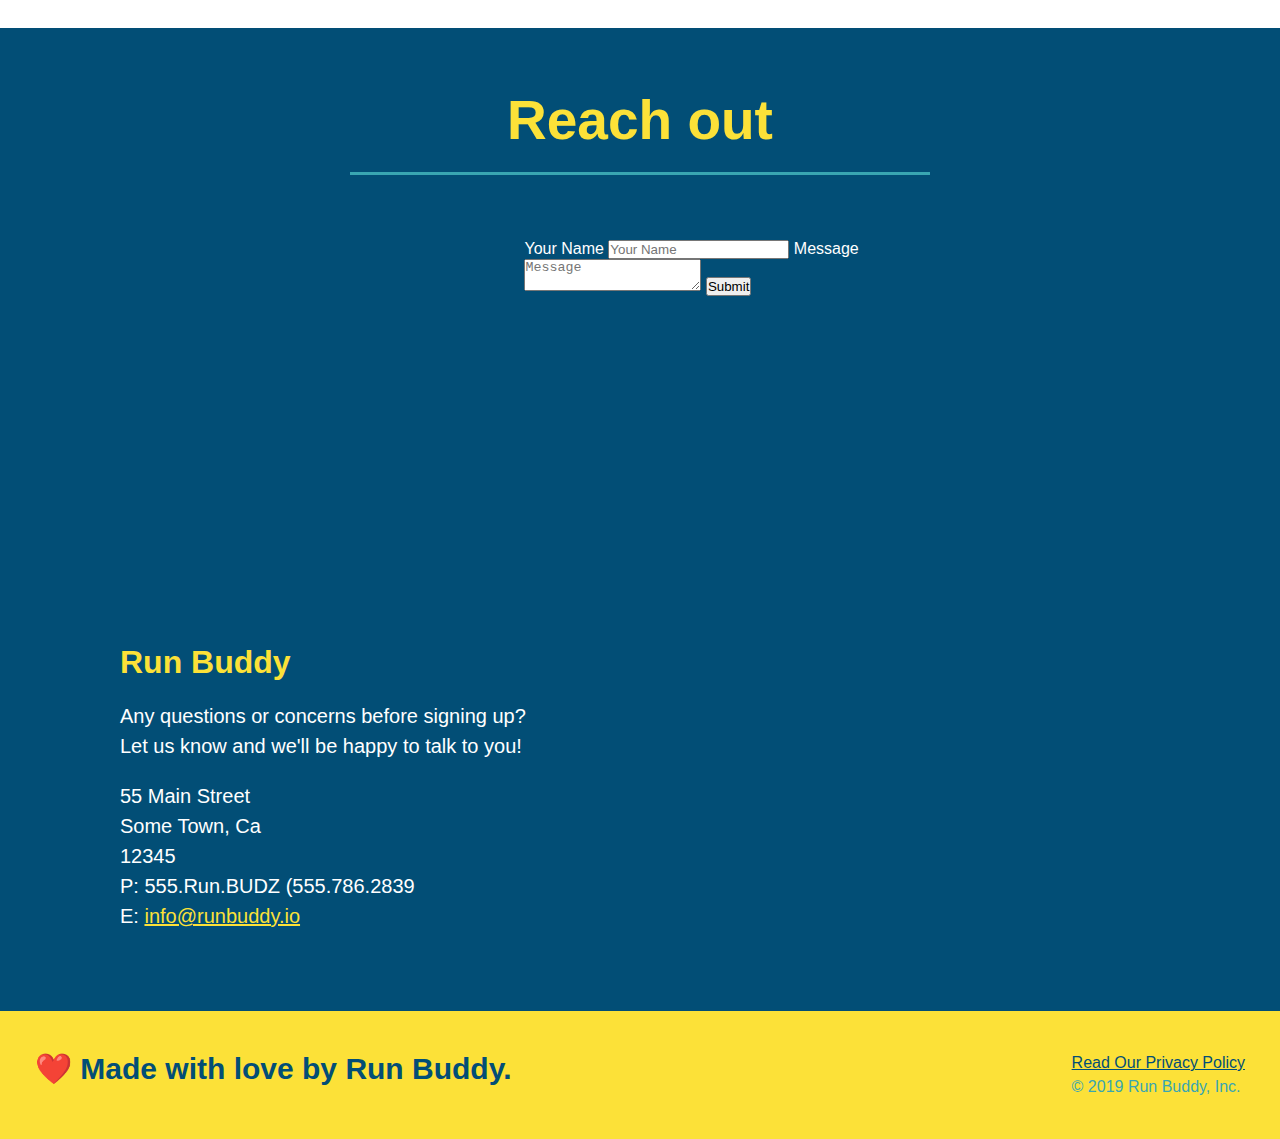
==== commit a5748626: "add flexbox to the trainers" ====
--- a/index.html
+++ b/index.html
@@ -142,45 +142,46 @@
         </section>
 
         <!-- "meet the trainers" section-->
-        <section id="your-trainers" class="trainers">
-        <div class="flex-row">
-            <h2 class="section-title primary-border">
-                Meet The Trainers
-            </h2>
-        </div>
-            <article class="trainer">
-                <img src="./assets/images/trainer-1.jpg" alt="Arron Stephens in his workout clothes, ready to pump iron" />
-                <div class="trainer-bio text-left">
-                    <h3>Arron Stephens</h3>
-                    <h4>Speed / Strength</h4>
-                    <p>
-                        Lorem ipsum dolor sit amet consectetur adipisicing elit. Nesciunt perspiciatis dolorum quibusdam tenetur, atque ratione accusantium reiciendis recusandae, dignissimos sit ducimus obcaecati soluta porro nihil aliquid doloribus aut. Rerum, minus!
-                    </p>
-                </div>
-            </article>
-            <!--Second trainer bio-->
-            <article class="trainer">
-                <div class="trainer-bio text-right">
-                    <h3>Joanna Gill</h3>
-                    <h4>Endurance</h4>
-                    <p>
-                        Lorem ipsum dolor sit amet consectetur adipisicing elit. Numquam aliquid tenetur corporis consequatur quas, veniam voluptate laboriosam aspernatur fuga repellendus facere, laudantium totam amet dolorum omnis hic, odio itaque fugiat?
-                    </p>
-                </div>
-                <img src="./assets/images/trainer-2.jpg" alt="Joanna Gill cooling off after a workout" />
-            </article>
-            <!--third trainer bio-->
-            <article class="trainer">
-                <img src="./assets/images/trainer-3.jpg" alt="Harry Smith wearing a headband and lifting comically small pink weights" />
-                <div class="trainer-bio text-left">
-                    <h3>Harry "The Headband" Smith</h3>
-                    <h4>Strength</h4>
-                    <p>
-                        Lorem ipsum dolor sit, amet consectetur adipisicing elit. Soluta minus provident nam, molestiae aliquam ad sapiente, minima placeat tenetur similique tempora facere quo rem totam eos quod exercitationem atque eius!
-                    </p>
-                </div>
-            </article>
-
+        <section id="your-trainers">
+            <div class="flex-row">
+                <h2 class="section-title primary-border">
+                    Meet The Trainers
+                </h2>
+            </div>
+            <div class="trainers">
+                <article class="trainer">
+                    <img src="./assets/images/trainer-1.jpg" alt="Arron Stephens in his workout clothes, ready to pump iron" />
+                    <div class="trainer-bio">
+                        <h3 class="trainer-name">Arron Stephens</h3>
+                        <h4 class="trainer-role">Speed / Strength</h4>
+                        <p>
+                            Lorem ipsum dolor sit amet consectetur adipisicing elit. Nesciunt perspiciatis dolorum quibusdam tenetur, atque ratione accusantium reiciendis recusandae, dignissimos sit ducimus obcaecati soluta porro nihil aliquid doloribus aut. Rerum, minus!
+                        </p>
+                    </div>
+                </article>
+                <!--Second trainer bio-->
+                <article class="trainer">
+                    <img src="./assets/images/trainer-2.jpg" alt="Joanna Gill cooling off after a workout" />
+                    <div class="trainer-bio">
+                        <h3 class="trainer-name">Joanna Gill</h3>
+                        <h4 class="trainer-role">Endurance</h4>
+                        <p>
+                            Lorem ipsum dolor sit amet consectetur adipisicing elit. Numquam aliquid tenetur corporis consequatur quas, veniam voluptate laboriosam aspernatur fuga repellendus facere, laudantium totam amet dolorum omnis hic, odio itaque fugiat?
+                        </p>
+                    </div> 
+                </article>
+                <!--third trainer bio-->
+                <article class="trainer">
+                    <img src="./assets/images/trainer-3.jpg" alt="Harry Smith wearing a headband and lifting comically small pink weights" />
+                    <div class="trainer-bio">
+                        <h3 class="trainer-name">Harry "The Headband" Smith</h3>
+                        <h4 class="trainer-role">Strength</h4>
+                        <p>
+                            Lorem ipsum dolor sit, amet consectetur adipisicing elit. Soluta minus provident nam, molestiae aliquam ad sapiente, minima placeat tenetur similique tempora facere quo rem totam eos quod exercitationem atque eius!
+                        </p>
+                    </div>
+                </article>
+            </div>
         </section>
 
         <!-- "reach out" section-->
--- a/assets/css/style.css
+++ b/assets/css/style.css
@@ -226,39 +226,42 @@
     color: #024e76;
 }
 
+.trainers {
+    width: 100%;
+    margin: 0 auto;
+    display: flex;
+    flex-wrap: wrap;
+    justify-content: space-around;
+}
+
 .trainer {
-    width: 900px;
-    margin: 0 auto 20px auto;
     background: #024e76;
     color: #fce138;
-    overflow: auto;
+    flex: 1;
+    margin: 20px;
 }
 
 .trainer img {
-    width: 35%;
-    float: left;
+    width: 100%;
 }
 
 .trainer-bio {
-    padding: 35px;
-    float: left;
-    width: 65%;
+    padding: 25px;
+    line-height: 1.3;
 }
 
 .trainer-bio h3{
-    font-size: 32px;
-    margin-bottom: 8px;
+    font-size: 28px;
 }
 
 .trainer-bio h4 {
     font-weight: lighter;
-    font-size: 26px;
-    margin-bottom: 25px;
+    font-size: 22px;
+    margin-bottom: 15px;
 }
 
 .trainer-bio p {
     font-size: 17px;
-    line-height: 1.3;
 }
 /* REACH OUT STYLES START */
 .contact {
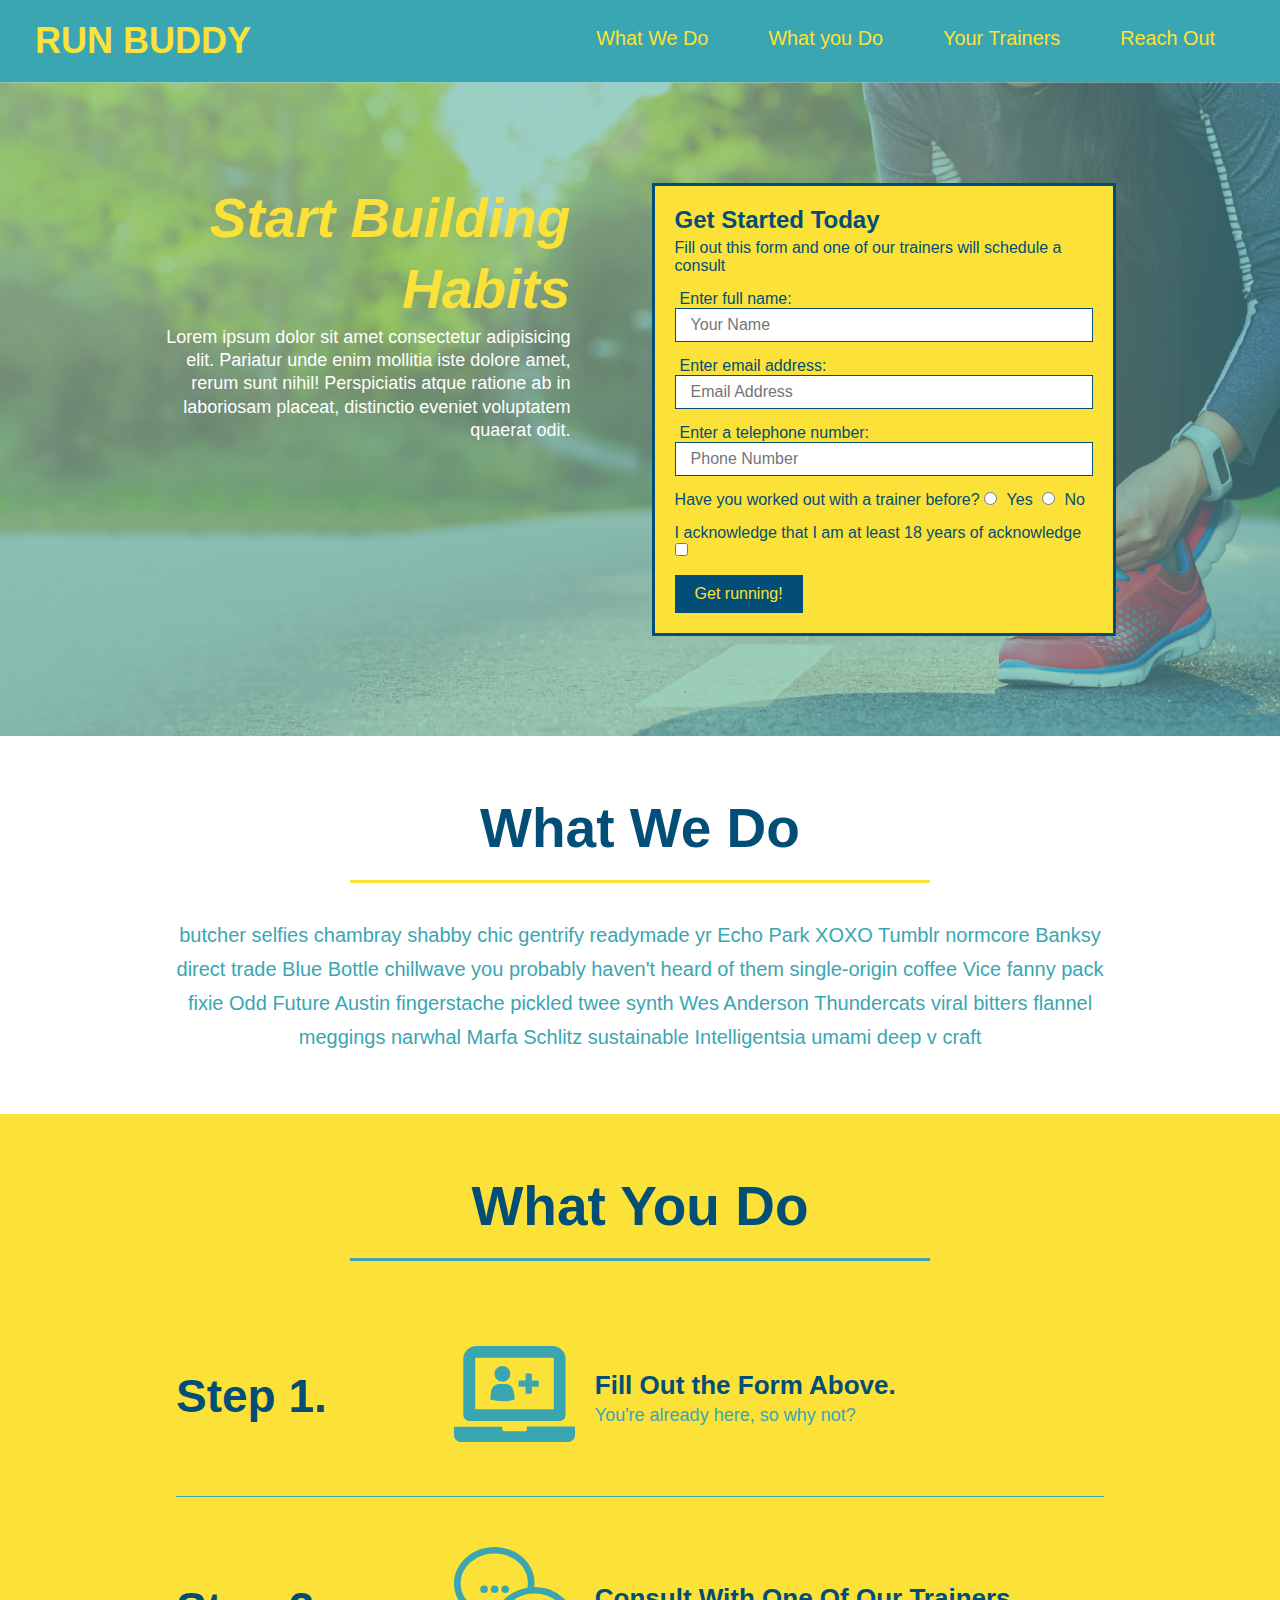
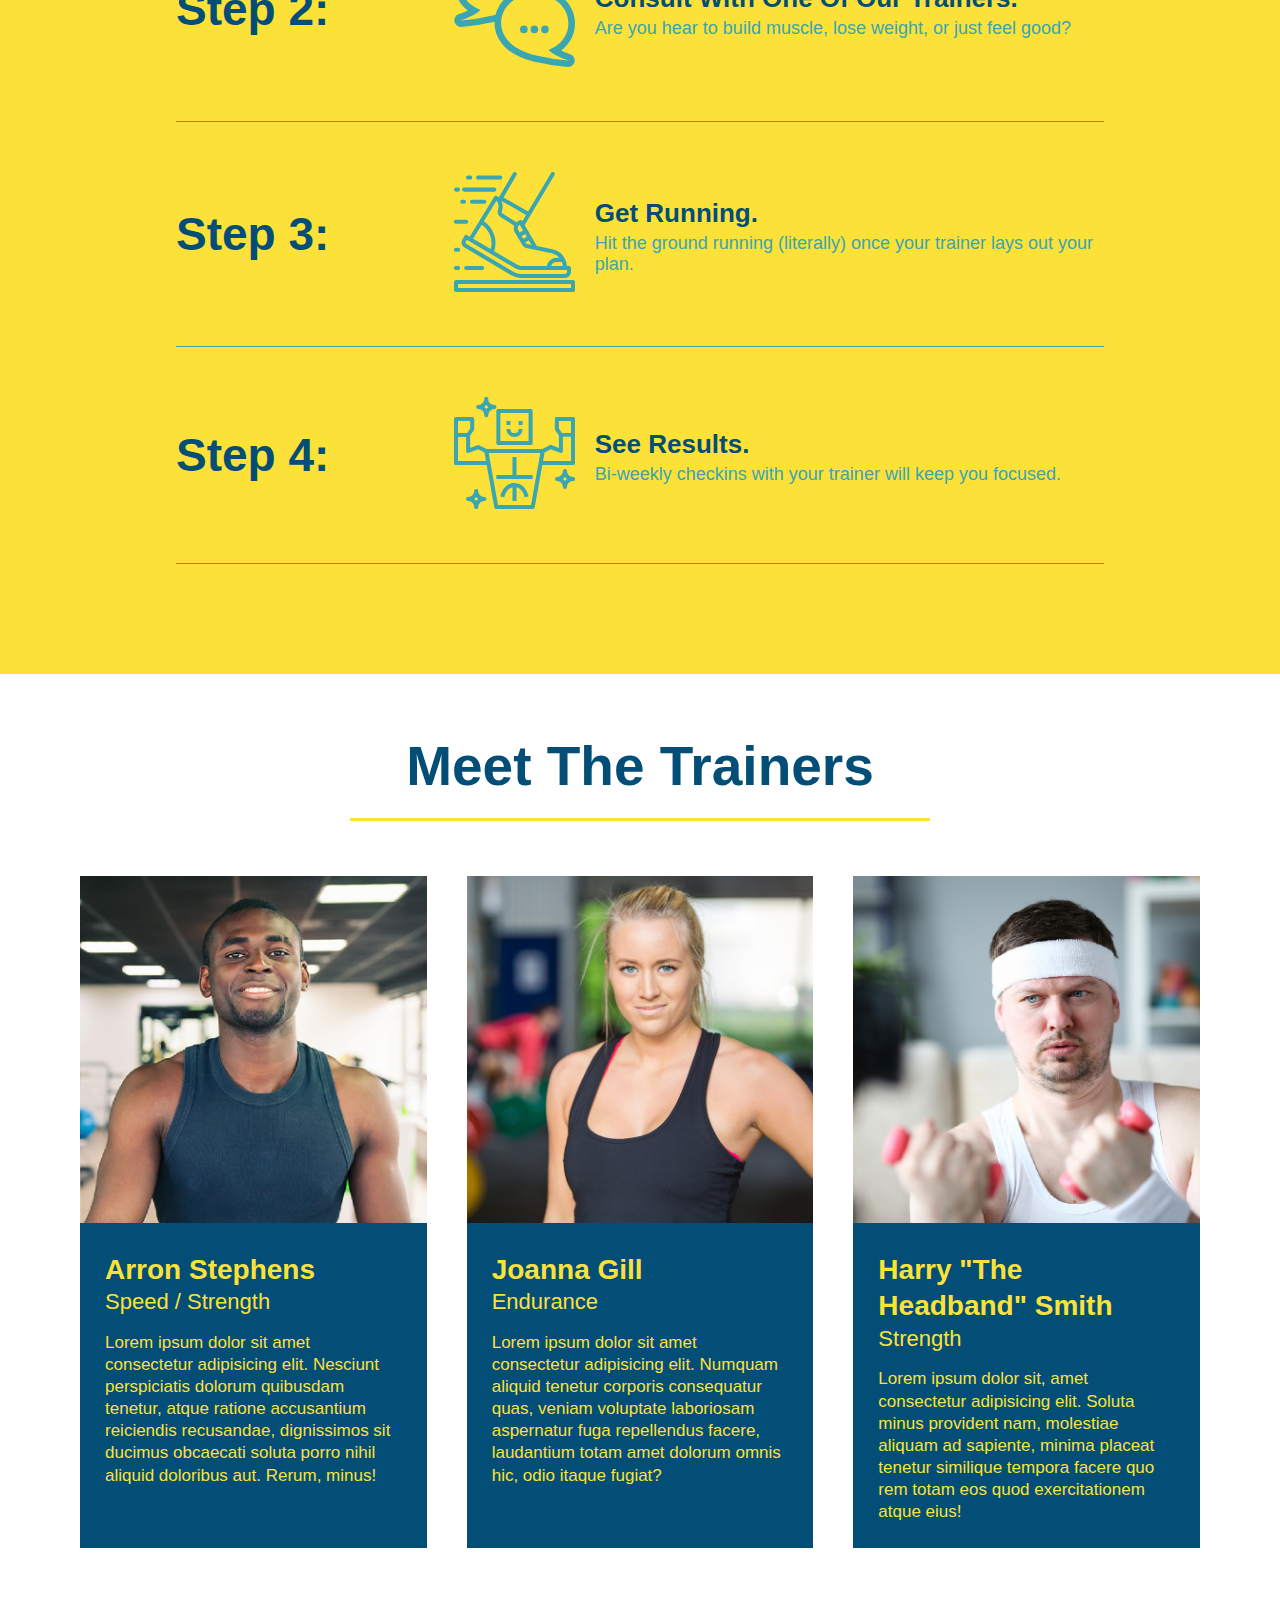
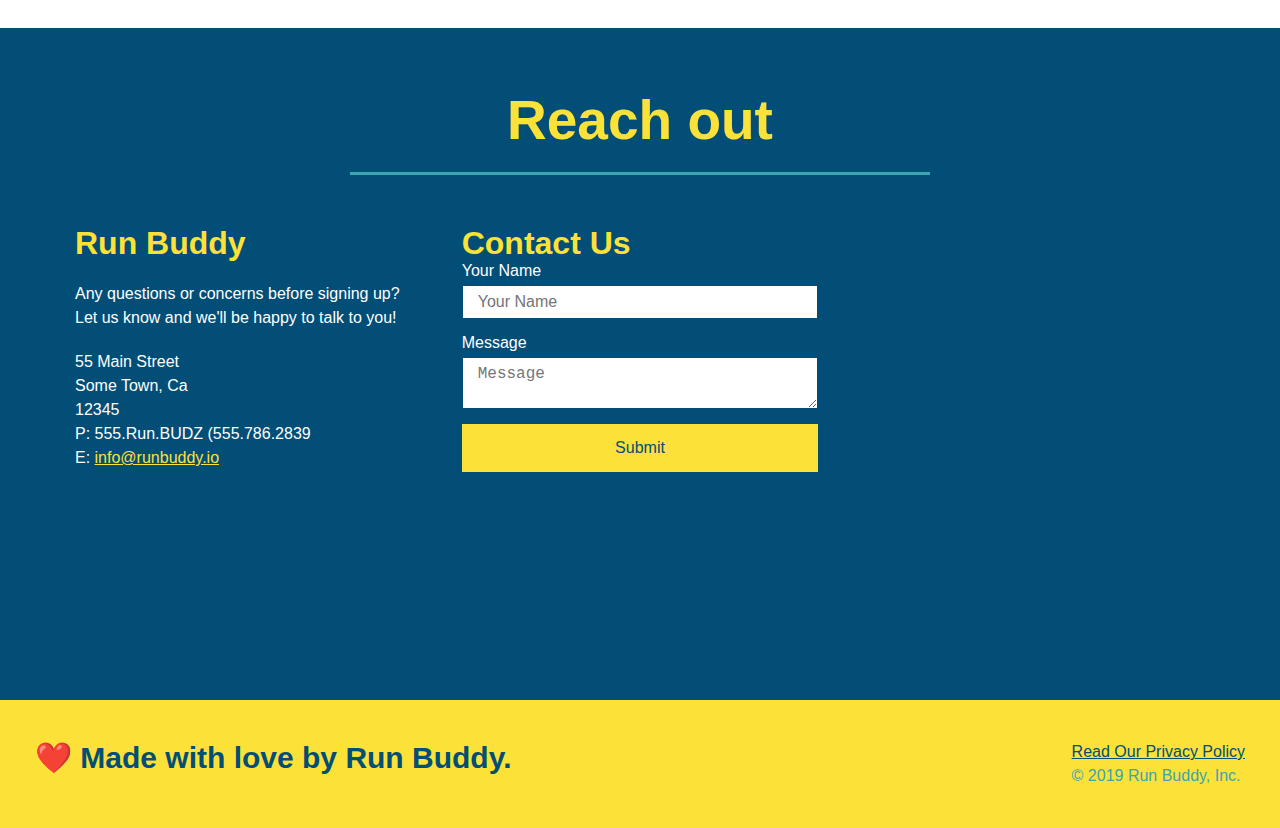
==== commit 8037511f: "add flex and styling to reach out section" ====
--- a/index.html
+++ b/index.html
@@ -190,6 +190,37 @@
             <h2 class="section-title secondary-border">Reach out</h2>
         </div>
             <div class="contact-info">
+                <div>
+                    <h3>Run Buddy</h3>
+                    <p>
+                        Any questions or concerns before signing up?
+                        <br/>
+                        Let us know and we'll be happy to talk to you!
+                    </p>
+                   
+                    <address>
+                        55 Main Street <br/>
+                        Some Town, Ca <br/>
+                        12345 <br/>
+                        P: 555.Run.BUDZ (555.786.2839<br/>
+                        E: <a href="mailto:info@runbuddy.io">info@runbuddy.io</a>
+                    </address>
+
+            </div>
+
+            <div class="contact-form">
+                <h3>Contact Us</h3>
+                <form>
+                    <label for="contact-name">Your Name</label>
+                    <input type="text" placeholder="Your Name" />
+
+                    <label for="contact-message">Message</label>
+                    <textarea id="contact-message" placeholder="Message"></textarea>
+
+                    <button type="submit">Submit</button>
+                </form>
+            </div>
+
                 <iframe src="https://www.google.com/maps/embed?pb=!1m18!1m12!1m3!1d12159.502258416414!2d-105.08551550125972!3d40.36728342038045!2m3!1f0!2f0!3f0!3m2!1i1024!2i768!4f13.1!3m3!1m2!1s0x8769548030e04989%3A0x5b1f0be2f0952f0!2s2445%20Courtney%20Dr%2C%20Loveland%2C%20CO%2080537!5e0!3m2!1sen!2sus!4v1627431113968!5m2!1sen!2sus" 
                 width="400" 
                 height="400" 
@@ -197,32 +228,6 @@
                 allowfullscreen="" 
                 loading="lazy">
                 </iframe>
-                <div class="contact-form">
-                    <form>
-                        <label for="contact-name">Your Name</label>
-                        <input type="text" placeholder="Your Name" />
-
-                        <label for="contact-message">Message</label>
-                        <textarea id="contact-message" placeholder="Message"></textarea>
-
-                        <button type="submit">Submit</button>
-                    </form>
-                </div>
-                <div class="text-left">
-                    <h3>Run Buddy</h3>
-                    <p>
-                        Any questions or concerns before signing up?
-                        <br/>
-                        Let us know and we'll be happy to talk to you!
-                    </p>
-                    <address>
-                        55 Main Street <br/>
-                        Some Town, Ca <br/>
-                        12345 <br/>
-                        P: 555.Run.BUDZ (555.786.2839<br/>
-                        E: <a href="mailto:info@runbuddy.io">info@runbuddy.io</a>
-                    </address>
-                </div>
             </div>
         </section>
 
--- a/assets/css/style.css
+++ b/assets/css/style.css
@@ -272,17 +272,22 @@
     color: #fce138;
 }
 
+.contact-info {
+    display: flex;
+    justify-content: space-between;
+    flex-wrap: wrap;
+}
+
+.contact-info > *{
+    flex: 1;
+    margin: 15px;
+}
+
 .contact-info iframe {
-    width: 400px;
     height: 400px;
 }
 
 .contact-info div {
-    width: 410px;
-    display:inline-block;
-    margin: 30px 0 0 60px;
-    text-align: left;
-    vertical-align: top;
     color:white;
 }
 
@@ -294,12 +299,33 @@
 .contact-info p, .contact-info address{
     margin: 20px 0;
     line-height:1.5;
-    font-size: 20px;
+    font-size: 16px;
     font-style: normal;    
 }
 
 .contact-info a {
     color: #fce138;
+}
+
+.contact-form input, .contact-form textarea {
+    border: 1px solid #024e76;
+    display: block;
+    padding: 7px 15px;
+    font-size: 16px;
+    color: #024e76;
+    width: 100%;
+    margin-bottom: 15px;
+    margin-top: 5px;
+}
+
+.contact-form button {
+    width: 100%;
+    border: none;
+    background: #fce138;
+    color: #024e76;
+    text-align: center;
+    padding: 15px 0;
+    font-size: 16px;
 }
 /* REACH OUT STYLES END */
 
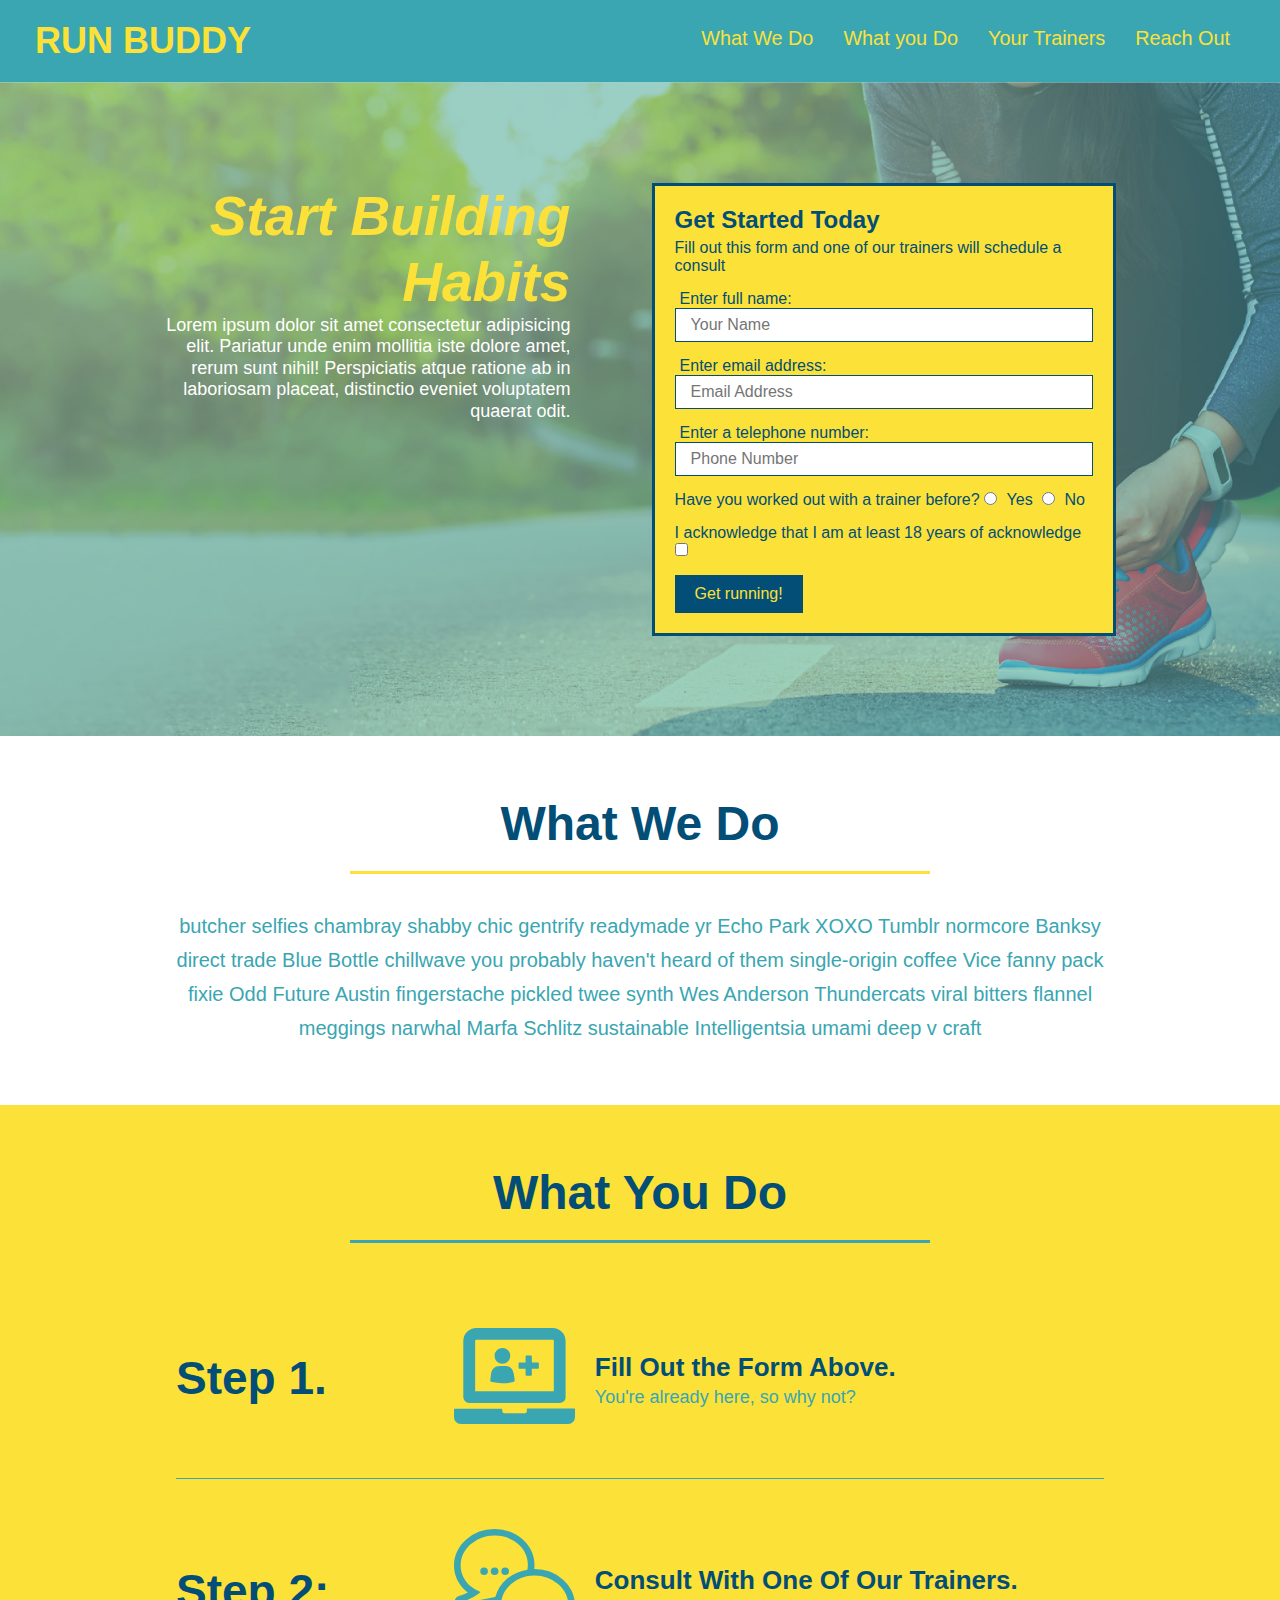
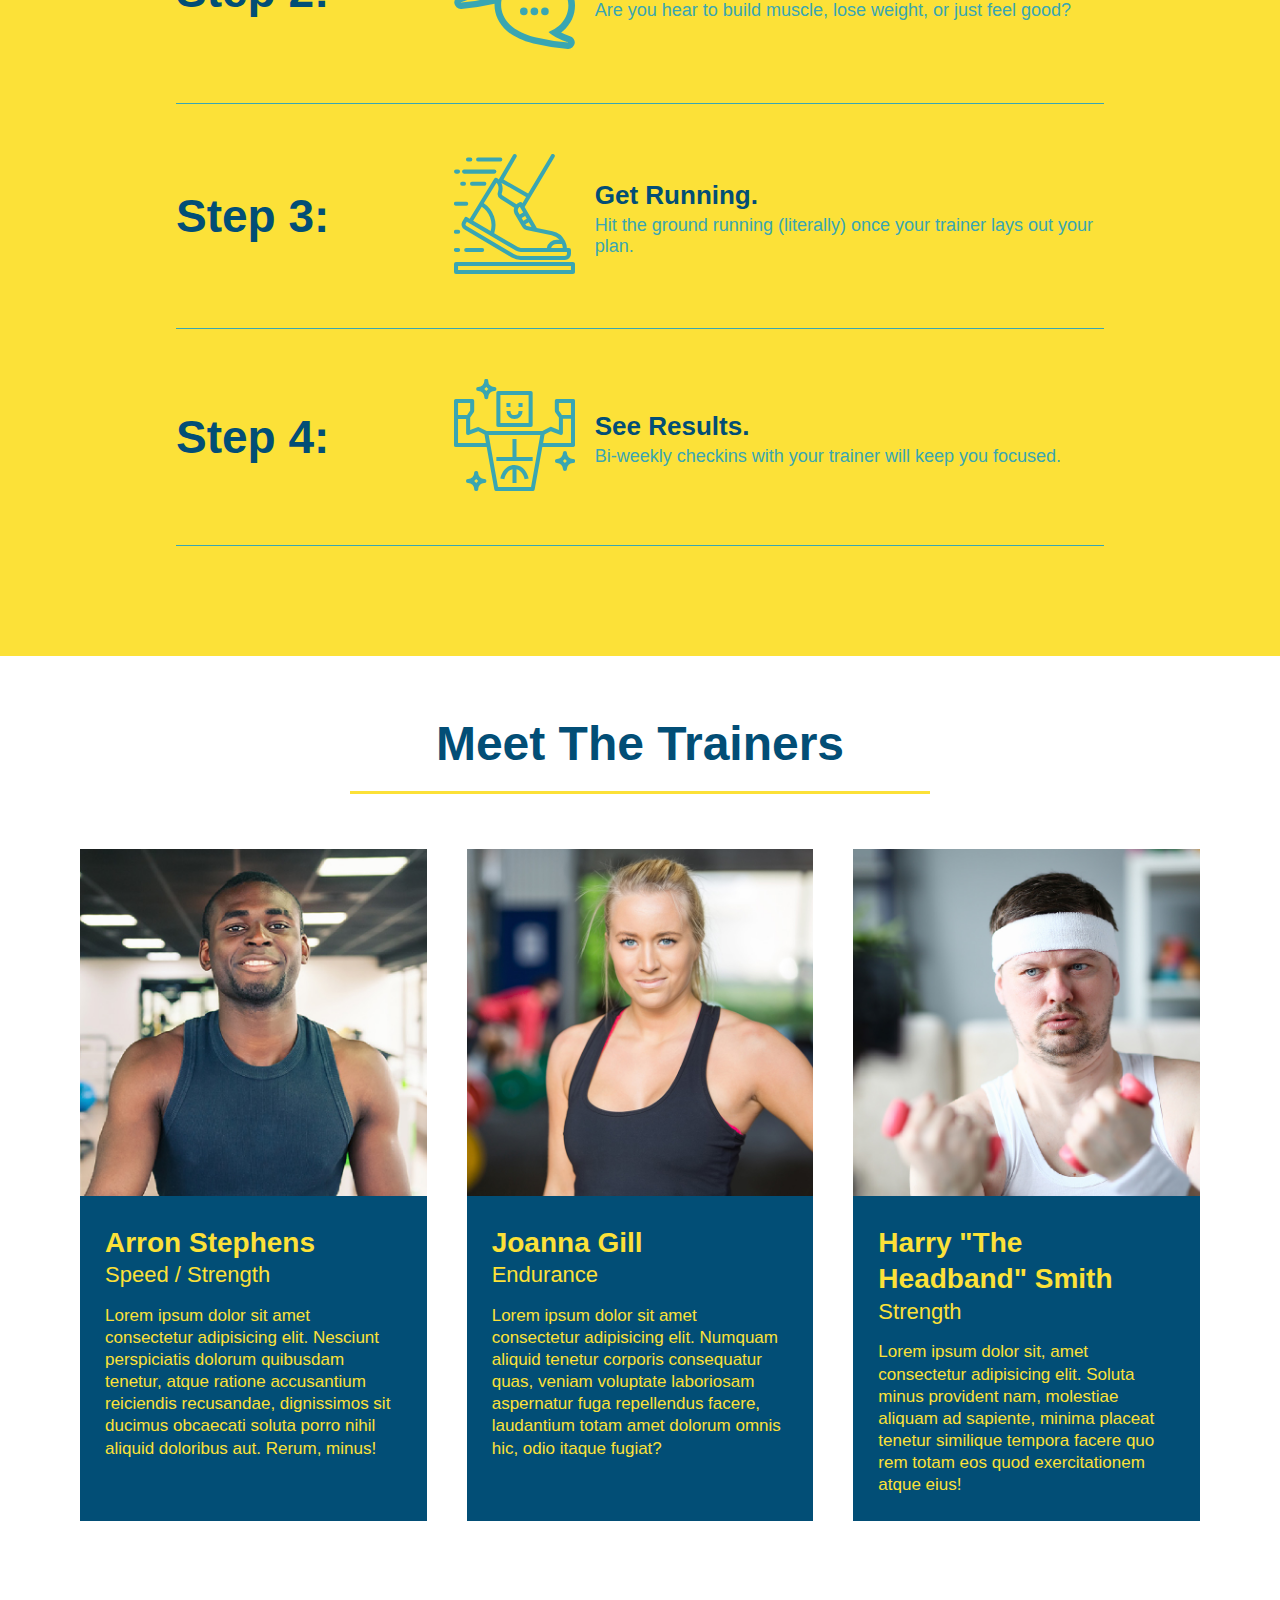
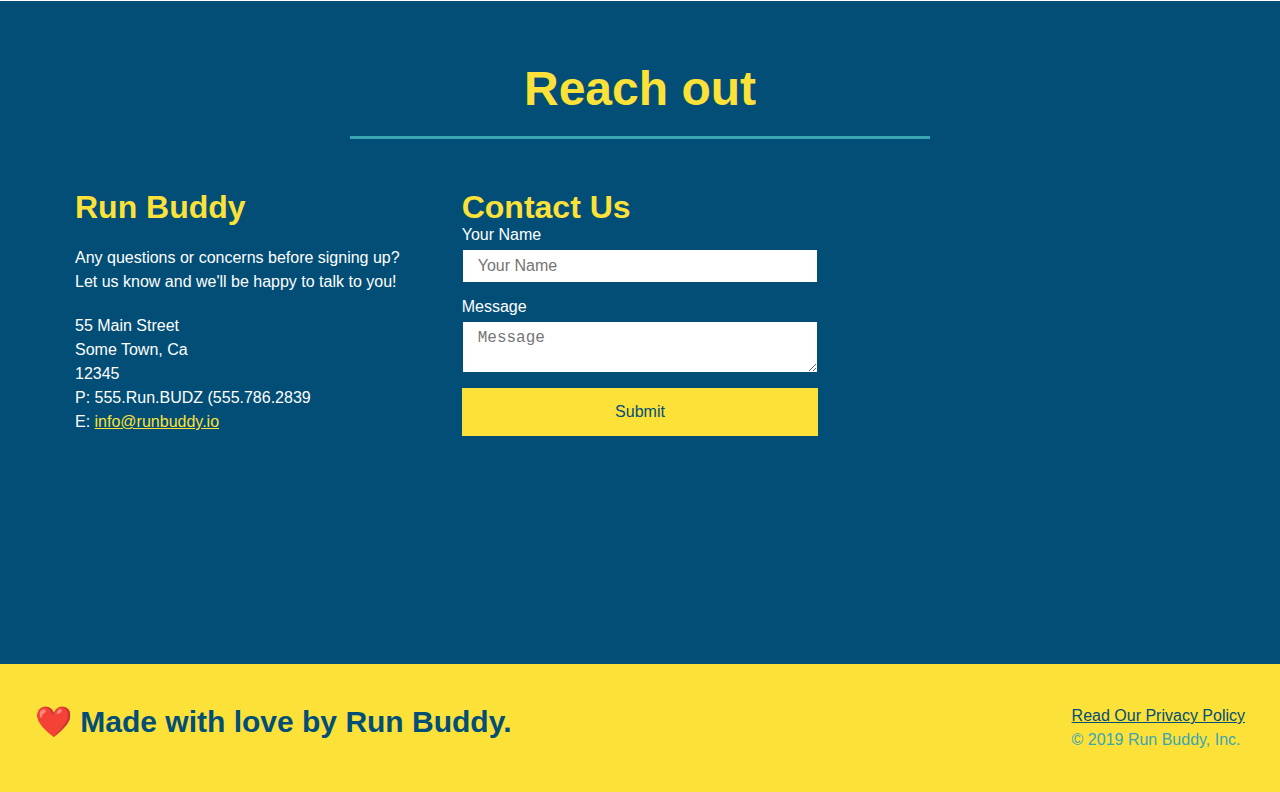
==== commit 23373041: "add media queries" ====
--- a/index.html
+++ b/index.html
@@ -4,6 +4,7 @@
         <meta charset="UTF-8"  />
         <title>Run Buddy</title>
         <link rel="stylesheet" href="./assets/css/style.css" />
+        <meta name="viewport" content="width=device-width, initial-scale=1/0" />
     </head>
     <body>
        <!-- navigation --> 
--- a/assets/css/style.css
+++ b/assets/css/style.css
@@ -42,7 +42,7 @@
 }
 
 header nav ul li a {
-    margin: 0 30px;
+    padding: 10px 15px;
     font-weight: lighter;
     font-size: 1.55vw;
 }
@@ -82,6 +82,7 @@
     display: flex;
     justify-content: center;
     flex-wrap: wrap;
+    align-items: flex-start;
 }
 
 /*hero style end*/
@@ -92,7 +93,7 @@
     margin: 3.5%;
     color: #fff;
     font-size: 18px;
-    line-height: 1.3;
+    line-height: 1.2;
 }
 
 .hero-cta h2 {
@@ -148,7 +149,7 @@
 /*what we do styles*/
 
 .section-title {
-    font-size: 55px;
+    font-size: 48px;
     color: #024e76;
     border-bottom: 3px solid;
     padding-bottom: 20px;
@@ -350,4 +351,19 @@
     font-weight: normal;
     font-size: 42px;
     font-style: italic;
+}
+
+/* MEDIA QUERY FOR SMALLER DESKTOP SCREENS AND SMALLER */
+@media screen AND (max-width: 980px) {
+
+}
+
+/* MEDIA QUERY FOR TABLETS AND SMALLER */
+@media screen and (max-width: 768px) {
+
+}
+
+/* MEDIA QUERY FOR MOBILE PHONES AND SMALLER */
+@media screen and (max-width: 575px) {
+
 }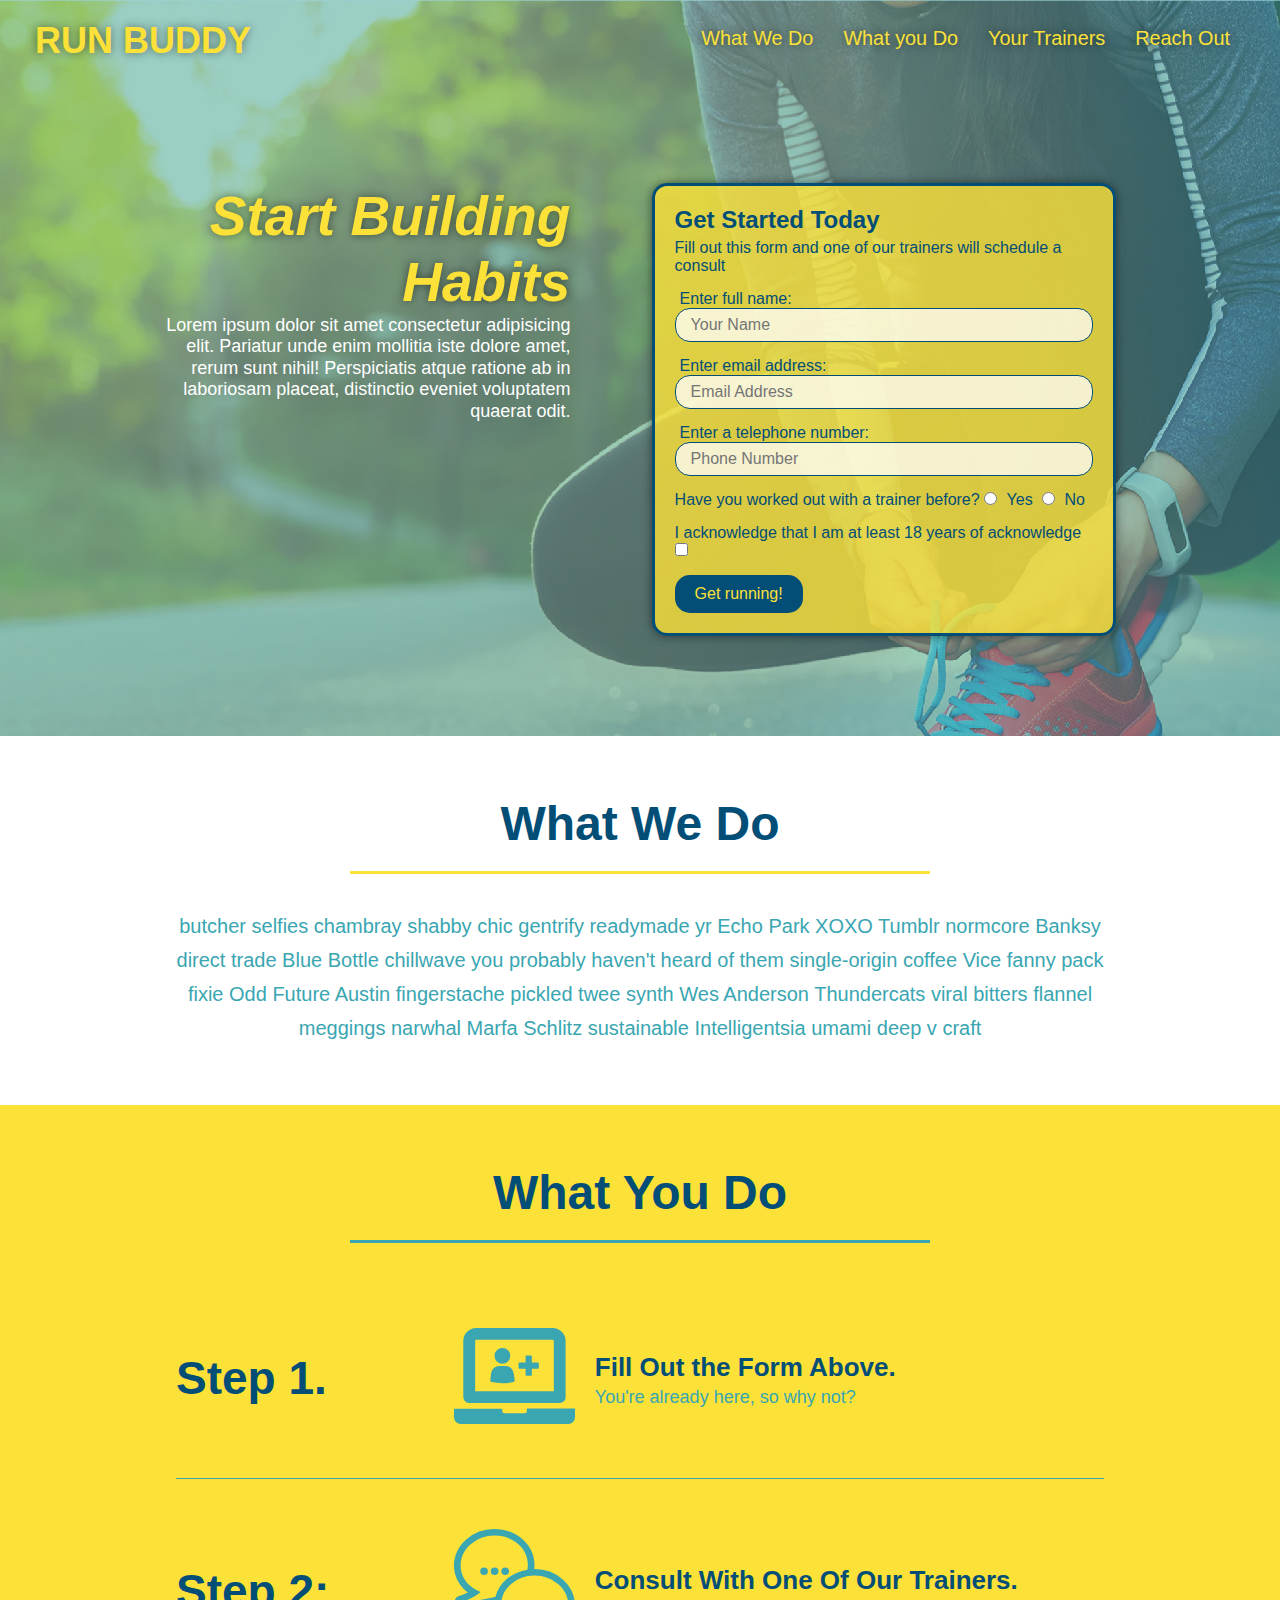
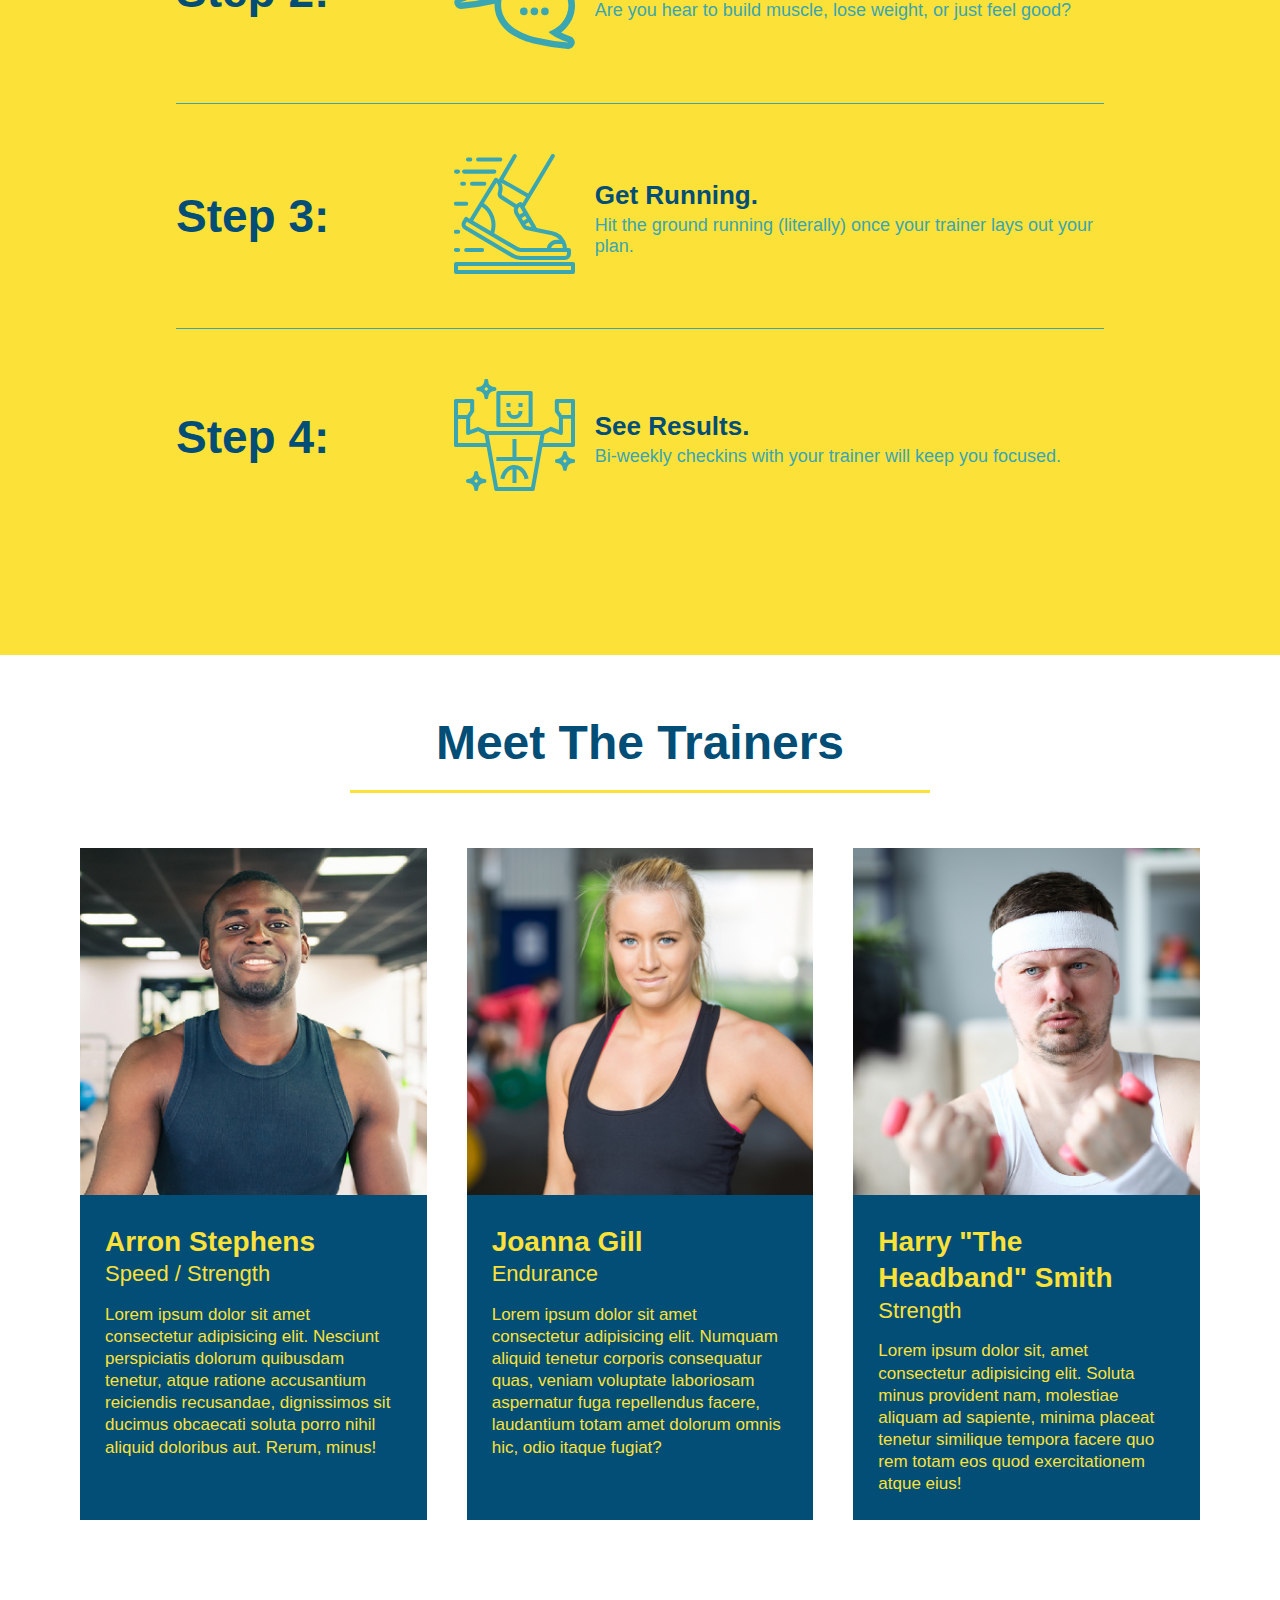
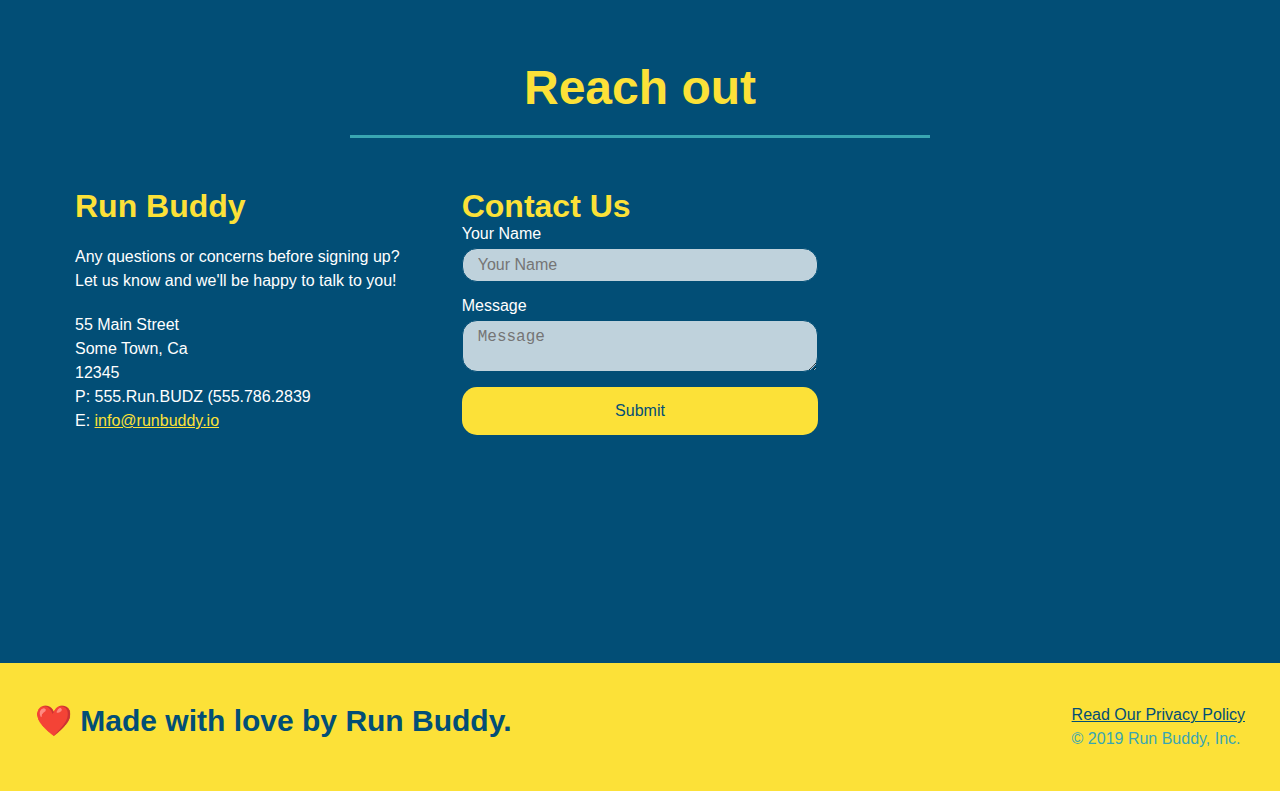
==== commit 19acf91b: "text and box shadows, additional step and form styling" ====
--- a/index.html
+++ b/index.html
@@ -84,7 +84,7 @@
         </section>
 
         <!-- "what you do" section-->
-        <section id="what-you-do" class="steps">
+    <section id="what-you-do" class="steps">
         <div class="flex-row">
             <h2 class="section-title secondary-border">What You Do</h2>
         </div>
@@ -102,45 +102,45 @@
             </div>
         </div>
 
-            <div class="step">
-                <h3>Step 2:</h3>
-                <div class="step-info">
-                    <div class= "step-img">
-                        <img src="./assets/images/step-2.svg" alt="" />
-                    </div>
-                    <div class="step-text">
-                        <h4>Consult With One Of Our Trainers.</h4>
-                        <p>Are you hear to build muscle, lose weight, or just feel good?</p>
-                    </div>
-                </div>
-            </div>
-
-            <div class="step">
-                <h3>Step 3:</h3>
-                <div class="step-info">
-                    <div class="step-img">
-                        <img src="./assets/images/step-3.svg" alt="" />
-                    </div>
-                    <div class="step-text">
-                        <h4>Get Running.</h4>               
-                        <p>Hit the ground running (literally) once your trainer lays out your plan.</p>         
-                    </div>
-                </div>
-            </div>
-
-            <div class="step">
-                <h3>Step 4:</h3>
-                <div class="step-info">
-                    <div class="step-img">
-                        <img src="./assets/images/step-4.svg" alt="" />
-                    </div>
-                    <div class="step-text">
-                        <h4>See Results.</h4>
-                        <p>Bi-weekly checkins with your trainer will keep you focused.</p>
-                    </div>    
-                </div>
-            </div>
-        </section>
+        <div class="step">
+            <h3>Step 2:</h3>
+            <div class="step-info">
+                <div class= "step-img">
+                    <img src="./assets/images/step-2.svg" alt="" />
+                </div>
+                <div class="step-text">
+                    <h4>Consult With One Of Our Trainers.</h4>
+                    <p>Are you hear to build muscle, lose weight, or just feel good?</p>
+                </div>
+            </div>
+        </div>
+
+        <div class="step">
+            <h3>Step 3:</h3>
+            <div class="step-info">
+                <div class="step-img">
+                    <img src="./assets/images/step-3.svg" alt="" />
+                </div>
+                <div class="step-text">
+                    <h4>Get Running.</h4>               
+                    <p>Hit the ground running (literally) once your trainer lays out your plan.</p>         
+                </div>
+            </div>
+        </div>
+
+        <div class="step">
+            <h3>Step 4:</h3>
+            <div class="step-info">
+                <div class="step-img">
+                    <img src="./assets/images/step-4.svg" alt="" />
+                </div>
+                <div class="step-text">
+                    <h4>See Results.</h4>
+                    <p>Bi-weekly checkins with your trainer will keep you focused.</p>
+                </div>    
+            </div>
+        </div>
+    </section>
 
         <!-- "meet the trainers" section-->
         <section id="your-trainers">
--- a/assets/css/style.css
+++ b/assets/css/style.css
@@ -15,6 +15,13 @@
     display: flex;
     justify-content: space-between;
     flex-wrap: wrap;
+    position: -webkit-sticky;
+    position: sticky;
+    top: 0;
+    background-image: url("../images/hero-bg.jpg");
+    background-size: cover;
+    background-position: 80%;
+    background-attachment: fixed;
 }
 
 header h1 {
@@ -22,6 +29,7 @@
     font-size: 36px;
     color: #fce138;
     margin: 0;
+    text-shadow: 0 0 10px rgba(0,0,0,0.5);
 }
 
 header a {
@@ -45,6 +53,14 @@
     padding: 10px 15px;
     font-weight: lighter;
     font-size: 1.55vw;
+    text-shadow: 0 0 10px rgba(0,0,0,0.5);
+}
+
+header nav ul li a:hover {
+    background: #fce138;
+    color: #024e76;
+    border-radius: 15px;
+    text-shadow: none;
 }
 
 footer{
@@ -78,11 +94,12 @@
 .hero {
     background-image: url("../images/hero-bg.jpg");
     background-size: cover;
-    background-position: center;
+    background-position: 80%;
     display: flex;
     justify-content: center;
     flex-wrap: wrap;
     align-items: flex-start;
+    background-attachment: fixed;
 }
 
 /*hero style end*/
@@ -99,19 +116,26 @@
 .hero-cta h2 {
     font-style: italic;
     font-size: 55px;
-    color: #fce138
+    color: #fce138;
+    text-shadow: 0 0 10px rgba(0,0,0,0.5);
 }
 /*hero cta style end*/
 /*hero form style start*/
 .hero-form {
-    background-color: #fce138;
+    background-color: rgba(252, 225, 56, 0.8);
     padding: 20px;
     color: #024e76; 
     border: solid 3px #024e76;
     width: 40%;
     margin: 3.5%;
+    box-shadow: 0 0 10px rgba(0, 0, 0, 0.5);
+    border-radius: 15px;
 }
 /*hero form style end*/
+
+.hero-form button:hover {
+    background-color: #39a6b2;
+}
 
 .hero-form h3 {
     font-size: x-large;
@@ -131,6 +155,13 @@
     color: #024e76;
     width: 100%;
     margin-bottom: 15px;
+    border-radius: 15px;
+    background-color: rgba(255, 255, 255, 0.75);
+}
+
+.form-input:focus {
+    background-color: rgba(255, 255,255,1);
+    outline: none;
 }
 
 .hero-form label{
@@ -143,6 +174,7 @@
     border: none;
     padding: 10px 20px;    
     font-size: 16px;
+    border-radius: 15px;
 }
 /*HERO STYLES END*/
 
@@ -183,11 +215,14 @@
     margin: 50px auto;
     padding-bottom: 50px;
     width: 80%;
-    border-bottom: 1px solid #39a6b2;
     display: flex;
     flex-wrap: wrap;
     align-items: center;
     justify-content: space-between;
+}
+
+.step:not(:last-child) {
+    border-bottom: 1px solid #39a6b2;
 }
 
 .step h3 {
@@ -317,8 +352,14 @@
     width: 100%;
     margin-bottom: 15px;
     margin-top: 5px;
-}
-
+    border-radius: 15px;
+    background-color: rgba(255, 255, 255, 0.75);
+}
+
+.contact-form input:focus, .contact-form textarea:focus {
+    background-color: rgba(255,255,255,1);
+    outline: none;
+}
 .contact-form button {
     width: 100%;
     border: none;
@@ -327,6 +368,12 @@
     text-align: center;
     padding: 15px 0;
     font-size: 16px;
+    border-radius: 15px;
+}
+
+.contact-form button:hover {
+    color: #fce138;
+    background: #39a6b2;
 }
 /* REACH OUT STYLES END */
 
@@ -355,15 +402,109 @@
 
 /* MEDIA QUERY FOR SMALLER DESKTOP SCREENS AND SMALLER */
 @media screen AND (max-width: 980px) {
-
+    header {
+        padding-bottom: 0;
+        justify-content: center;
+        position: relative;
+    }
+
+    header h1 {
+        width: 100%;
+        text-align: center;
+    }
+
+    header nav ul {
+        margin-top: 20px;
+        width: 100%;
+        justify-content: center;
+    }
+
+    header nav ul li a {
+        font-size: 20px;
+    }
+
+    footer h2, footer div {
+        text-align: center;
+        width: 100%;
+    }
+    
+    .hero-cta, .hero-form {
+        width: 100%
+    }
+
+    .hero-cta {
+        text-align: center;
+    }
+
+    .section-title {
+        width: 80%;
+    }
+
+    .trainer {
+        flex: 0 70%;
+    }
+
+    .contact-info iframe {
+        flex: 1 100%;
+    }
 }
 
 /* MEDIA QUERY FOR TABLETS AND SMALLER */
 @media screen and (max-width: 768px) {
-
+    section {
+        padding: 30px 15px;
+    }
+
+    .step h3 {
+        flex: 1 100%;
+        text-align: center;
+    }
+
+    .step-info {
+        flex: 2 100%;
+        text-align: center;
+        justify-content: center;
+    }
+
+    .step-img {
+        flex: 0 32%;
+        margin-right: 0;
+        margin-top: 15px;
+        margin-bottom: 15px;
+    }
+
+    .step-text {
+        flex: 100%;
+    }
 }
 
 /* MEDIA QUERY FOR MOBILE PHONES AND SMALLER */
 @media screen and (max-width: 575px) {
-
+    .hero-form button {
+        width: 100%;
+    }
+
+    .section-title {
+        width: 95%;
+    }
+
+    .intro p {
+        width: 100%;
+    }
+
+    .trainer {
+        flex: 0 100%;
+    }
+
+    .contact-info {
+        text-align: center;
+    }
+
+    .contact-info > * {
+        flex: 0 100%;
+    }
+
+    .contact-form {
+        order: 3;
+    }
 }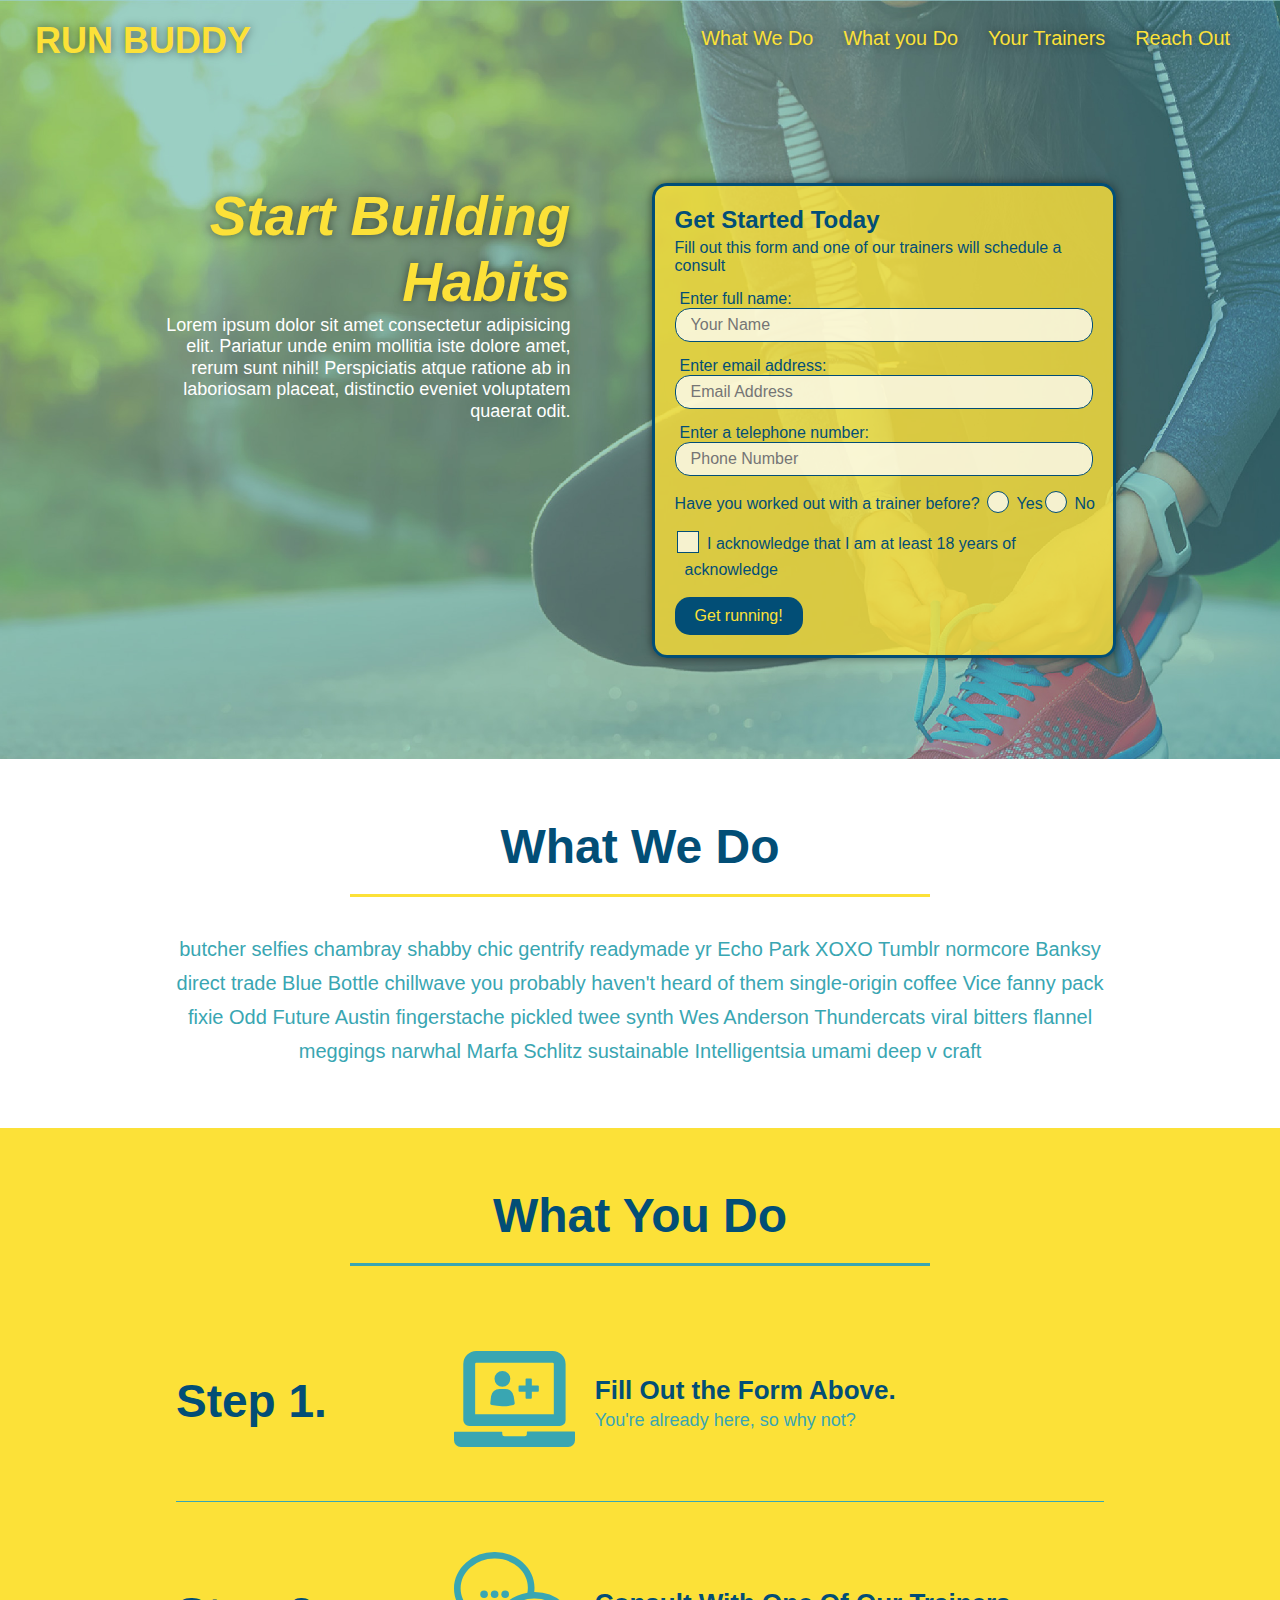
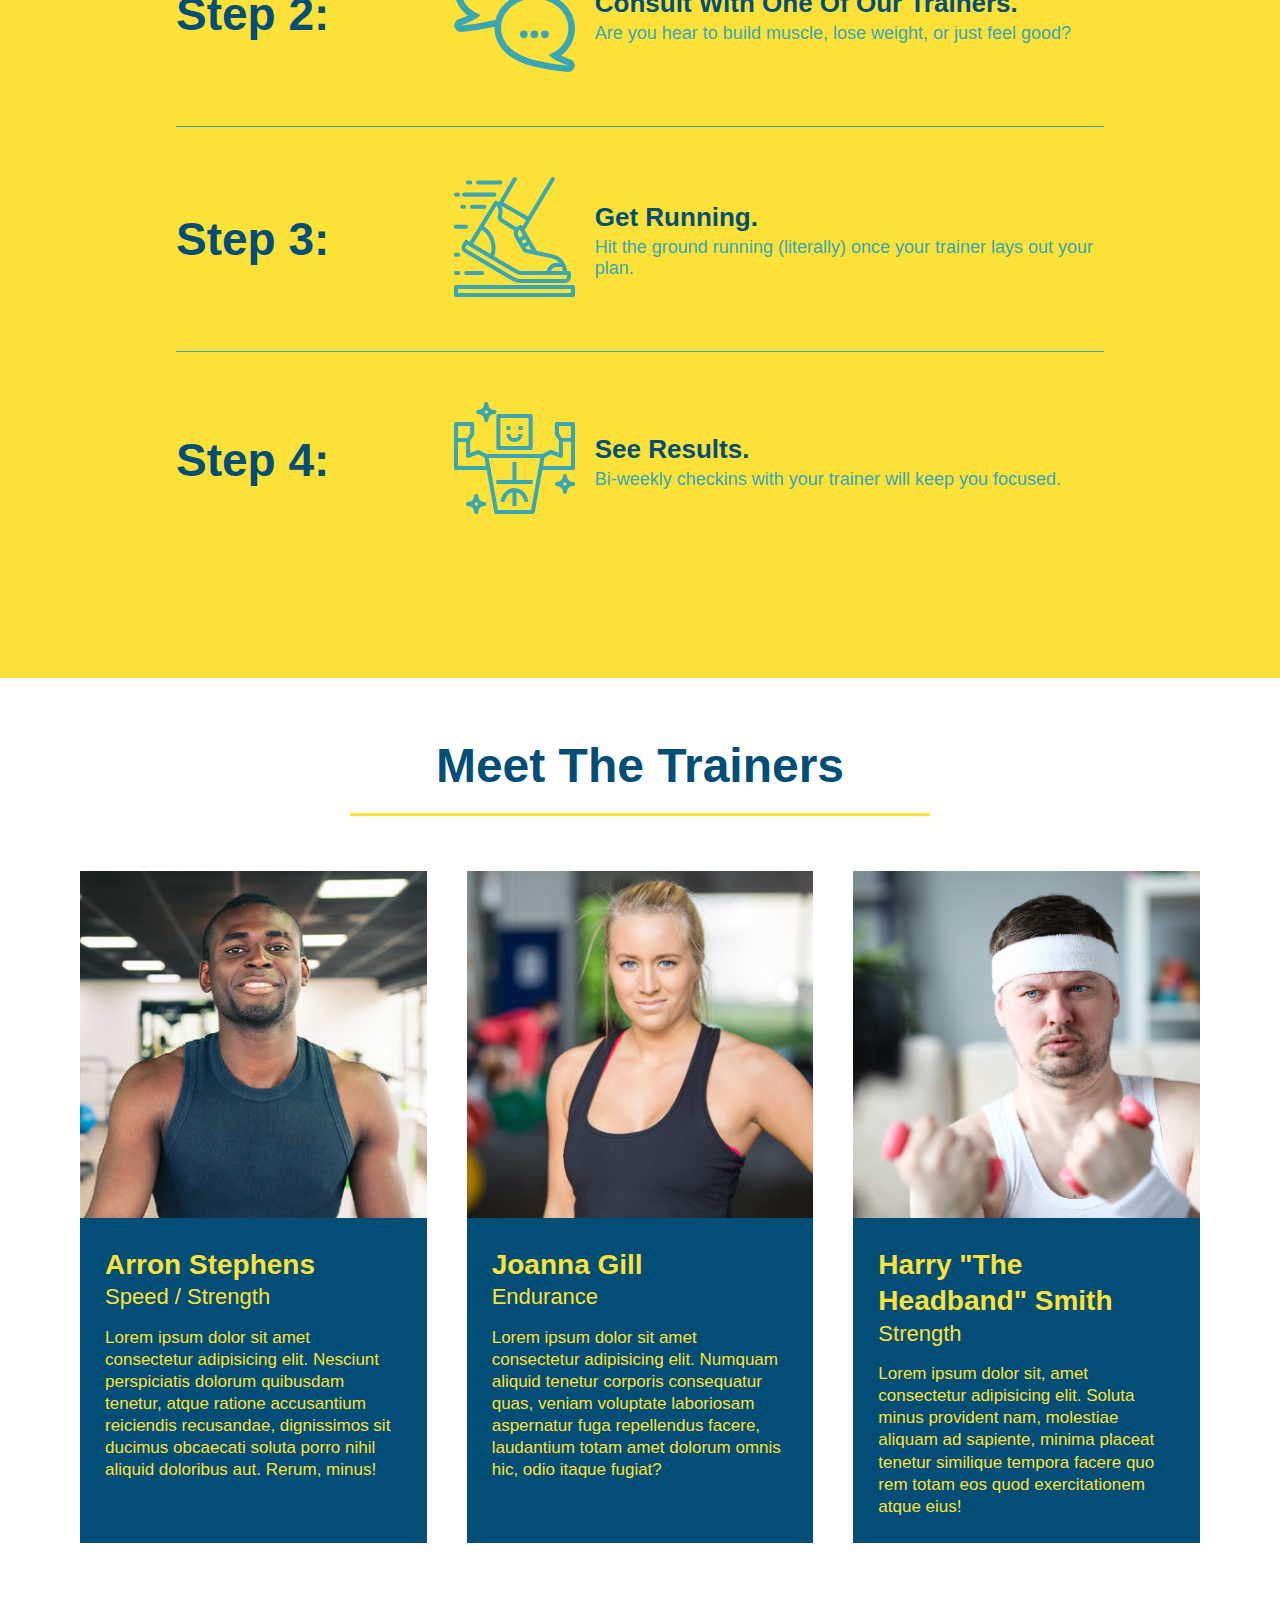
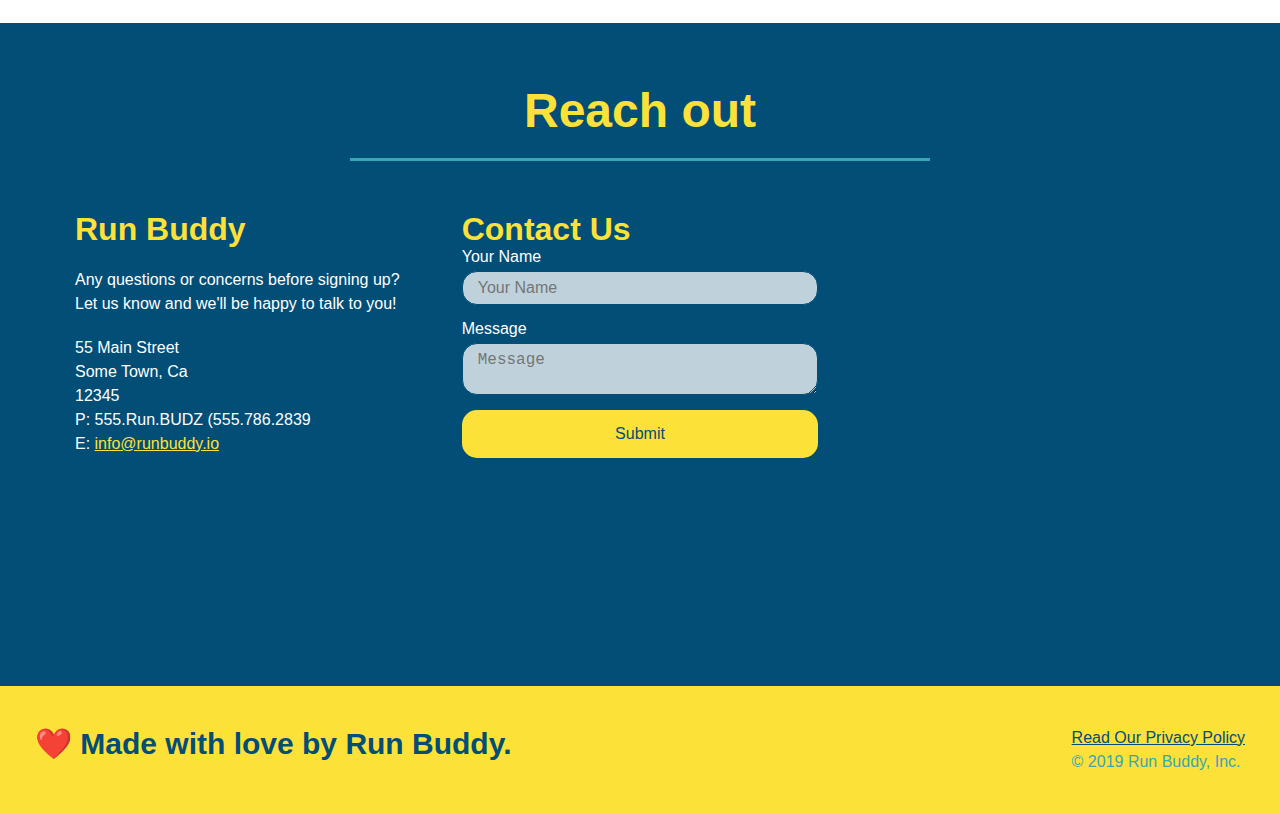
==== commit 95e82528: "update hero form checkboxes styling" ====
--- a/index.html
+++ b/index.html
@@ -53,14 +53,20 @@
                     <input type="tel" placeholder="Phone Number" name="phone" id="phone" class="form-input" required/>
                     <p>
                         Have you worked out with a trainer before?
-                        <input type="radio" name="trainer-confirm" id="trainer-yes" />
-                        <label for="trainer-yes">Yes</label>
-                        <input type="radio" name="trainer-confirm" id="trainer-no" />
-                        <label for="trainer-no">No</label>
+                        <span class="radio-wrapper">
+                            <input type="radio" name="trainer-confirm" id="trainer-yes" />
+                            <label for="trainer-yes">Yes</label>
+                        </span>
+                        <span class="radio-wrapper">
+                            <input type="radio" name="trainer-confirm" id="trainer-no" />
+                            <label for="trainer-no">No</label>
+                        </span>
                     </p>
                     <p>
-                        I acknowledge that I am at least 18 years of acknowledge
-                        <input type="checkbox" name="age-confirm" id="checkbox" />
+                        <span class="checkbox-wrapper">
+                            <input type="checkbox" name="age-confirm" id="checkbox" />
+                            <label for="checkbox">I acknowledge that I am at least 18 years of acknowledge</label>
+                        </span>
                     </p>
                     <button type="submit">
                         Get running!
--- a/assets/css/style.css
+++ b/assets/css/style.css
@@ -22,6 +22,7 @@
     background-size: cover;
     background-position: 80%;
     background-attachment: fixed;
+    z-index: 9999;
 }
 
 header h1 {
@@ -164,6 +165,67 @@
     outline: none;
 }
 
+.checkbox-wrapper input, .radio-wrapper input {
+    opacity: 0;
+}
+
+.checkbox-wrapper label, .radio-wrapper label {
+    position: relative;
+    left: 10px;
+    margin: 10px;
+    line-height: 1.6;
+}
+
+.checkbox-wrapper label::before, .radio-wrapper label::before {
+    content: "";
+    height: 20px;
+    width: 20px;
+    background: rgba(255,255,255,0.75);
+    border: 1px solid #024e76;
+    position: absolute;
+    top: -4px;
+    left: -30px;
+}
+
+.radio-wrapper label::before {
+    border-radius: 50%;
+}
+
+.radio-wrapper label::after {
+    content: "";
+    width: 20px;
+    height: 20px;
+    border-radius: 50%;
+    background: #024e76;
+    position: absolute;
+    left: -29px;
+    top: -3px;
+    background-image: radial-gradient(circle, #39a6b2, #024e76);
+}
+
+.checkbox-wrapper label::after {
+    content: "";
+    height: 6px;
+    width: 14px;
+    border-left: 2px solid #024e76;
+    border-bottom: 2px solid #024e76;
+    position: absolute;
+    left: -26px;
+    top: 1px;
+    transform: rotate(-58deg);
+}
+
+.checkbox-wrapper input + label::after,
+.radio-wrapper input + label::after {
+    content:none;
+}
+
+.checkbox-wrapper input:checked + label::after,
+.radio-wrapper input:checked + label::after {
+    content: "";
+}
+
+
 .hero-form label{
     margin: 0 5px;
 }
